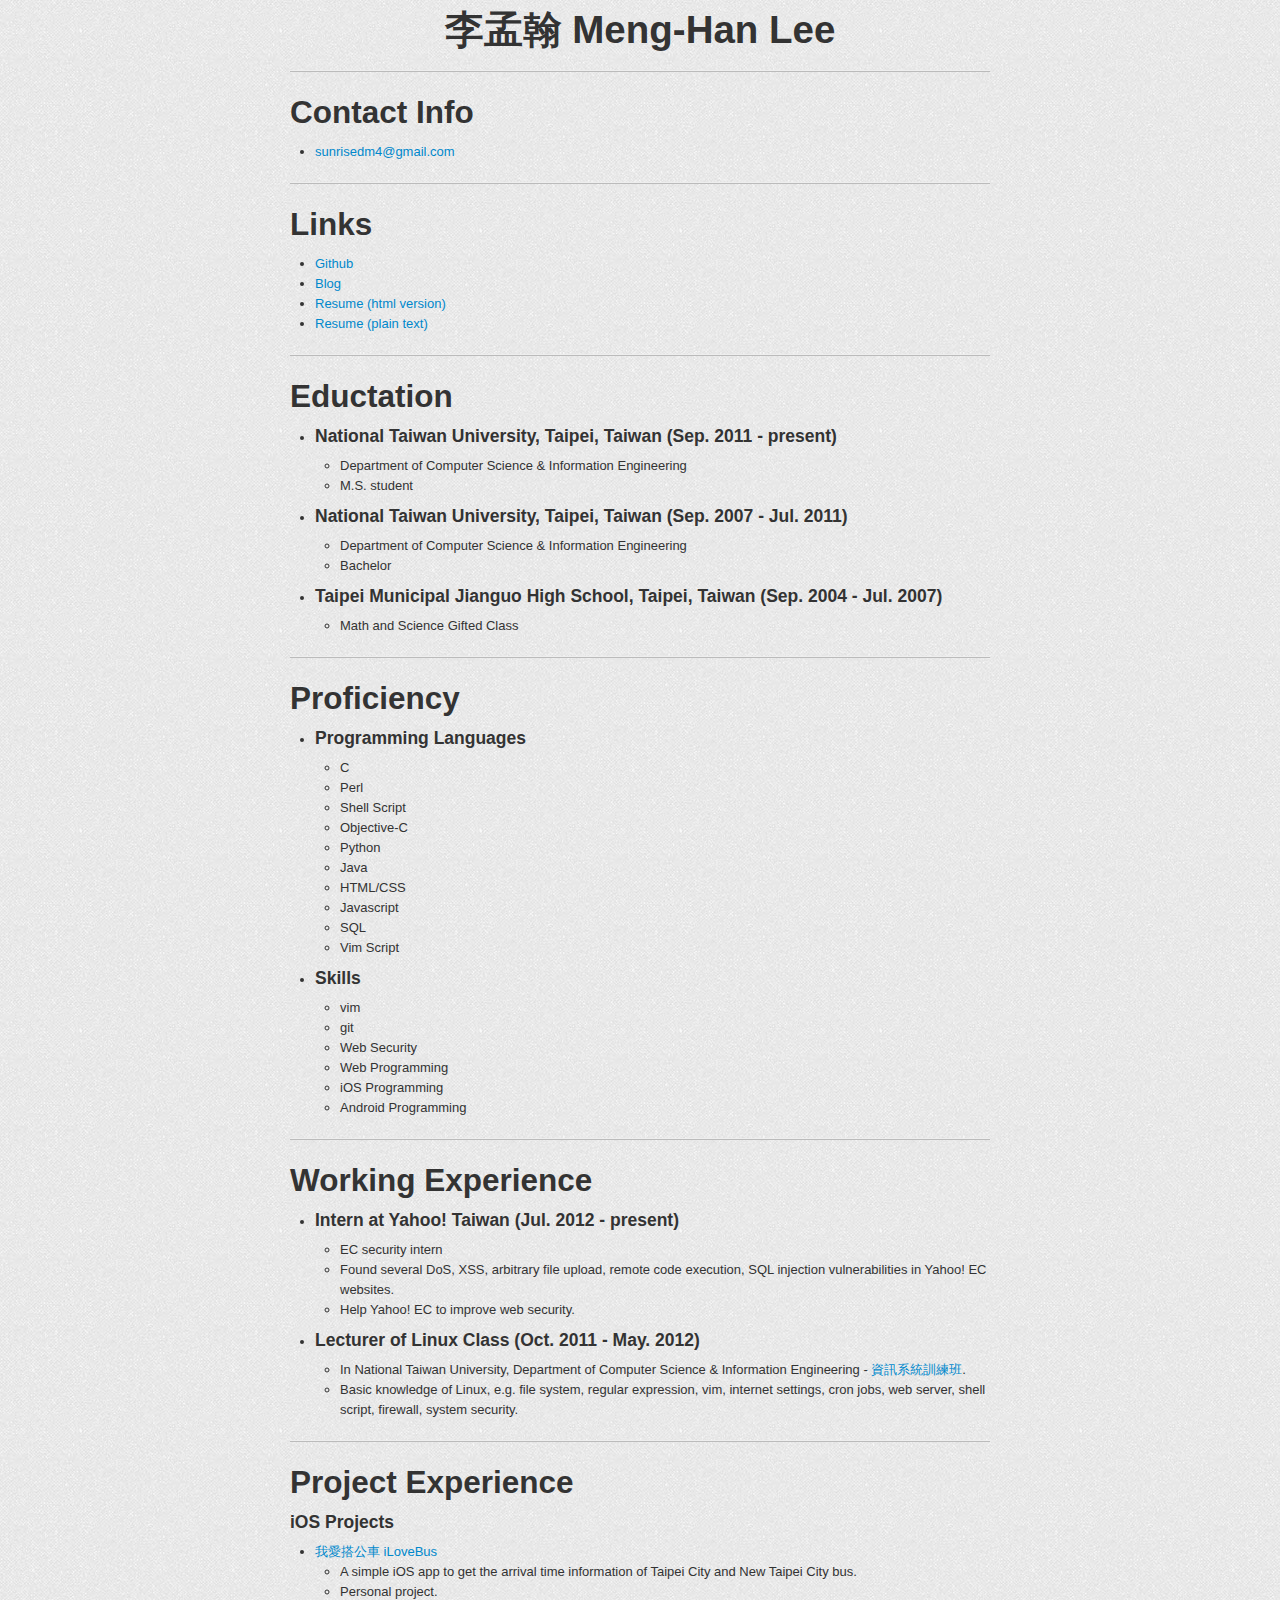
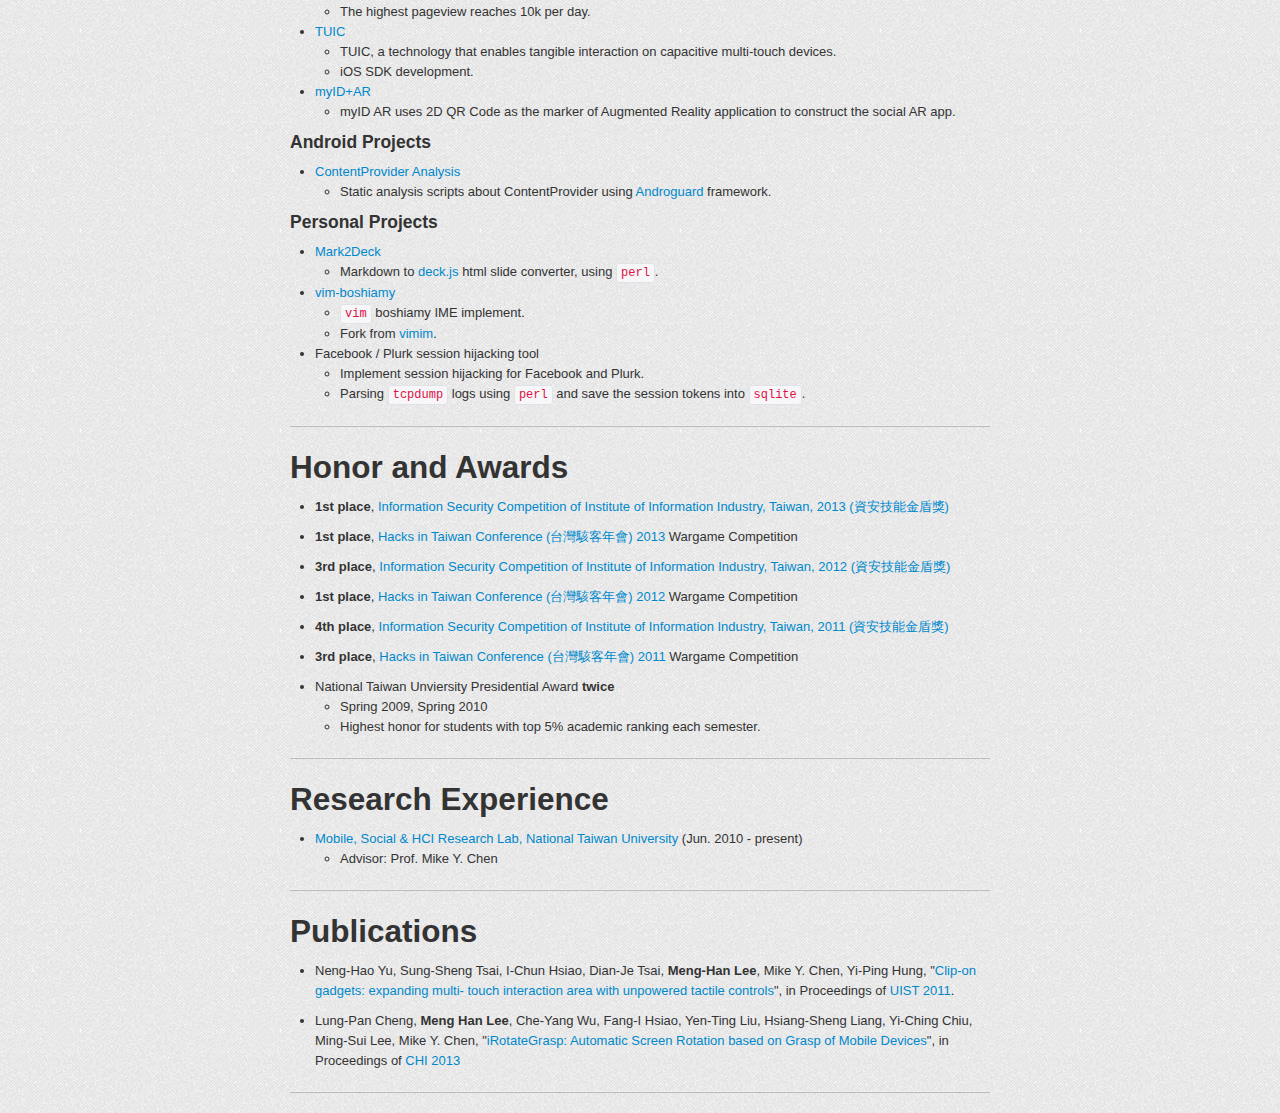
==== index.html @ d37c63af "fix typo" ====
<!DOCTYPE html PUBLIC "-//W3C//DTD XHTML 1.0 Transitional//EN" "http://www.w3.org/TR/xhtml1/DTD/xhtml1-transitional.dtd">
<html xmlns="http://www.w3.org/1999/xhtml">
<head>
  <meta http-equiv="Content-Type" content="text/html; charset=utf-8" />
  <meta http-equiv="Content-Style-Type" content="text/css" />
  <meta name="generator" content="pandoc" />
  <title>李孟翰 Meng-Han Lee</title>
  <style type="text/css">code{white-space: pre;}</style>
  <style>
  /*!
   * Bootstrap v2.2.2
   *
   * Copyright 2012 Twitter, Inc
   * Licensed under the Apache License v2.0
   * http://www.apache.org/licenses/LICENSE-2.0
   *
   * Designed and built with all the love in the world @twitter by @mdo and @fat.
   */
  
  html {
    font-size: 100%;
    -webkit-text-size-adjust: 100%;
        -ms-text-size-adjust: 100%;
  }
  
  a:focus {
    outline: thin dotted #333;
    outline: 5px auto -webkit-focus-ring-color;
    outline-offset: -2px;
  }
  
  a:hover,
  a:active {
    outline: 0;
  }
  
  @media print {
    * {
      color: #000 !important;
      text-shadow: none !important;
      background: transparent !important;
      box-shadow: none !important;
    }
    a,
    a:visited {
      text-decoration: underline;
    }
    a[href]:after {
      content: " (" attr(href) ")";
    }
    abbr[title]:after {
      content: " (" attr(title) ")";
    }
    .ir a:after,
    a[href^="javascript:"]:after,
    a[href^="#"]:after {
      content: "";
    }
    pre,
    blockquote {
      border: 1px solid #999;
      page-break-inside: avoid;
    }
    thead {
      display: table-header-group;
    }
    tr,
    img {
      page-break-inside: avoid;
    }
    img {
      max-width: 100% !important;
    }
    @page  {
      margin: 2cm;
    }
    p,
    h2,
    h3 {
      orphans: 3;
      widows: 3;
    }
    h2,
    h3 {
      page-break-after: avoid;
    }
  }
  
  body {
    width: 700px;
    margin: 0 auto;
    font-family: "Helvetica Neue", Helvetica, Arial, sans-serif;
    font-size: 13px;
    line-height: 20px;
    color: #333333;
    background-image: url([data-uri]);
  }
  
  a {
    color: #0088cc;
    text-decoration: none;
  }
  
  a:hover {
    color: #005580;
    text-decoration: underline;
  }
  
  p {
    margin: 0 0 10px;
  }
  
  small {
    font-size: 85%;
  }
  
  strong {
    font-weight: bold;
  }
  
  em {
    font-style: italic;
  }
  
  cite {
    font-style: normal;
  }
  
  h1,
  h2,
  h3,
  h4,
  h5,
  h6 {
    margin: 10px 0;
    font-family: inherit;
    font-weight: bold;
    line-height: 20px;
    color: inherit;
    text-rendering: optimizelegibility;
  }
  
  h1 small,
  h2 small,
  h3 small,
  h4 small,
  h5 small,
  h6 small {
    font-weight: normal;
    line-height: 1;
    color: #999999;
  }
  
  h1,
  h2,
  h3 {
    line-height: 40px;
  }
  
  h1 {
    text-align: center;
    font-size: 38.5px;
  }
  
  h2 {
    text-align: left;
    font-size: 31.5px;
  }
  
  h3 {
    font-size: 24.5px;
  }
  
  h4 {
    font-size: 17.5px;
  }
  
  h5 {
    font-size: 14px;
  }
  
  h6 {
    font-size: 11.9px;
  }
  
  h1 small {
    font-size: 24.5px;
  }
  
  h2 small {
    font-size: 17.5px;
  }
  
  h3 small {
    font-size: 14px;
  }
  
  h4 small {
    font-size: 14px;
  }
  
  ul,
  ol {
    padding: 0;
    margin: 0 0 10px 25px;
  }
  
  ul ul,
  ul ol,
  ol ol,
  ol ul {
    margin-bottom: 0;
  }
  
  li {
    line-height: 20px;
  }
  
  ul.unstyled,
  ol.unstyled {
    margin-left: 0;
    list-style: none;
  }
  
  ul.inline,
  ol.inline {
    margin-left: 0;
    list-style: none;
  }
  
  ul.inline > li,
  ol.inline > li {
    display: inline-block;
    padding-right: 5px;
    padding-left: 5px;
  }
  
  dl {
    margin-bottom: 20px;
  }
  
  hr {
    margin: 20px 0;
    border: 0;
    border-top: 1px solid #eeeeee;
    border-bottom: 1px solid #BBBBBB;
  }
  
  blockquote {
    padding: 0 0 0 15px;
    margin: 0 0 20px;
    border-left: 5px solid #eeeeee;
  }
  
  blockquote p {
    margin-bottom: 0;
    font-size: 16px;
    font-weight: 300;
    line-height: 25px;
  }
  
  blockquote small {
    display: block;
    line-height: 20px;
    color: #999999;
  }
  
  blockquote small:before {
    content: '\2014 \00A0';
  }
  
  blockquote.pull-right {
    float: right;
    padding-right: 15px;
    padding-left: 0;
    border-right: 5px solid #eeeeee;
    border-left: 0;
  }
  
  blockquote.pull-right p,
  blockquote.pull-right small {
    text-align: right;
  }
  
  blockquote.pull-right small:before {
    content: '';
  }
  
  blockquote.pull-right small:after {
    content: '\00A0 \2014';
  }
  
  q:before,
  q:after,
  blockquote:before,
  blockquote:after {
    content: "";
  }
  
  address {
    display: block;
    margin-bottom: 20px;
    font-style: normal;
    line-height: 20px;
  }
  
  code,
  pre {
    padding: 0 3px 2px;
    font-family: Monaco, Menlo, Consolas, "Courier New", monospace;
    font-size: 12px;
    color: #333333;
    -webkit-border-radius: 3px;
       -moz-border-radius: 3px;
            border-radius: 3px;
  }
  
  code {
    padding: 2px 4px;
    color: #d14;
    white-space: nowrap;
    background-color: #f7f7f9;
    border: 1px solid #e1e1e8;
  }
  
  pre {
    display: block;
    padding: 9.5px;
    margin: 0 0 10px;
    font-size: 13px;
    line-height: 20px;
    word-break: break-all;
    word-wrap: break-word;
    white-space: pre;
    white-space: pre-wrap;
    background-color: #f5f5f5;
    border: 1px solid #ccc;
    border: 1px solid rgba(0, 0, 0, 0.15);
    -webkit-border-radius: 4px;
       -moz-border-radius: 4px;
            border-radius: 4px;
  }
  
  pre.prettyprint {
    margin-bottom: 20px;
  }
  
  pre code {
    padding: 0;
    color: inherit;
    white-space: pre;
    white-space: pre-wrap;
    background-color: transparent;
    border: 0;
  }
  
  </style>
</head>
<body>
<div id="header">
<h1 class="title">李孟翰 Meng-Han Lee</h1>
</div>
<hr />
<h2 id="contact-info">Contact Info</h2>
<ul>
<li><script type="text/javascript">
<!--
h='&#x67;&#x6d;&#x61;&#x69;&#108;&#46;&#x63;&#x6f;&#x6d;';a='&#64;';n='&#x73;&#x75;&#110;&#114;&#x69;&#x73;&#x65;&#100;&#x6d;&#52;';e=n+a+h;
document.write('<a h'+'ref'+'="ma'+'ilto'+':'+e+'">'+e+'<\/'+'a'+'>');
// -->
</script><noscript>&#x73;&#x75;&#110;&#114;&#x69;&#x73;&#x65;&#100;&#x6d;&#52;&#32;&#x61;&#116;&#32;&#x67;&#x6d;&#x61;&#x69;&#108;&#32;&#100;&#x6f;&#116;&#32;&#x63;&#x6f;&#x6d;</noscript></li>
</ul>
<hr />
<h2 id="links">Links</h2>
<ul>
<li><a href="http://github.com/dm4">Github</a></li>
<li><a href="http://blog.dm4.tw">Blog</a></li>
<li><a href="http://resume.dm4.tw">Resume (html version)</a></li>
<li><a href="http://resume.dm4.tw/Resume.md">Resume (plain text)</a></li>
</ul>
<hr />
<h2 id="eductation">Eductation</h2>
<ul>
<li><h4>National Taiwan University, Taipei, Taiwan (Sep. 2011 - present)</h4>
<ul>
<li>Department of Computer Science &amp; Information Engineering</li>
<li>M.S. student</li>
</ul></li>
<li><h4>National Taiwan University, Taipei, Taiwan (Sep. 2007 - Jul. 2011)</h4>
<ul>
<li>Department of Computer Science &amp; Information Engineering</li>
<li>Bachelor</li>
</ul></li>
<li><h4>Taipei Municipal Jianguo High School, Taipei, Taiwan (Sep. 2004 - Jul. 2007)</h4>
<ul>
<li>Math and Science Gifted Class</li>
</ul></li>
</ul>
<hr />
<h2 id="proficiency">Proficiency</h2>
<ul>
<li><h4>Programming Languages</h4>
<ul>
<li>C</li>
<li>Perl</li>
<li>Shell Script</li>
<li>Objective-C</li>
<li>Python</li>
<li>Java</li>
<li>HTML/CSS</li>
<li>Javascript</li>
<li>SQL</li>
<li>Vim Script</li>
</ul></li>
<li><h4>Skills</h4>
<ul>
<li>vim</li>
<li>git</li>
<li>Web Security</li>
<li>Web Programming</li>
<li>iOS Programming</li>
<li>Android Programming</li>
</ul></li>
</ul>
<hr />
<h2 id="working-experience">Working Experience</h2>
<ul>
<li><h4>Intern at Yahoo! Taiwan (Jul. 2012 - present)</h4>
<ul>
<li>EC security intern</li>
<li>Found several DoS, XSS, arbitrary file upload, remote code execution, SQL injection vulnerabilities in Yahoo! EC websites.</li>
<li>Help Yahoo! EC to improve web security.</li>
</ul></li>
<li><h4>Lecturer of Linux Class (Oct. 2011 - May. 2012)</h4>
<ul>
<li>In National Taiwan University, Department of Computer Science &amp; Information Engineering - <a href="http://www.csie.ntu.edu.tw/train/">資訊系統訓練班</a>.</li>
<li>Basic knowledge of Linux, e.g. file system, regular expression, vim, internet settings, cron jobs, web server, shell script, firewall, system security.</li>
</ul></li>
</ul>
<hr />
<h2 id="project-experience">Project Experience</h2>
<h4 id="ios-projects">iOS Projects</h4>
<ul>
<li><a href="http://itunes.apple.com/il/app//id428918574?mt=8">我愛搭公車 iLoveBus</a>
<ul>
<li>A simple iOS app to get the arrival time information of Taipei City and New Taipei City bus.</li>
<li>Personal project.</li>
<li>The highest pageview reaches 10k per day.</li>
</ul></li>
<li><a href="http://tuic.tw">TUIC</a>
<ul>
<li>TUIC, a technology that enables tangible interaction on capacitive multi-touch devices.</li>
<li>iOS SDK development.</li>
</ul></li>
<li><a href="http://itunes.apple.com/us/app/myid%20ar/id432286892?mt=8">myID+AR</a>
<ul>
<li>myID AR uses 2D QR Code as the marker of Augmented Reality application to construct the social AR app.</li>
</ul></li>
</ul>
<h4 id="android-projects">Android Projects</h4>
<ul>
<li><a href="https://github.com/dm4/contentprovider-androguard">ContentProvider Analysis</a>
<ul>
<li>Static analysis scripts about ContentProvider using <a href="https://code.google.com/p/androguard/">Androguard</a> framework.</li>
</ul></li>
</ul>
<h4 id="personal-projects">Personal Projects</h4>
<ul>
<li><a href="https://github.com/dm4/Mark2Deck">Mark2Deck</a>
<ul>
<li>Markdown to <a href="http://imakewebthings.github.com/deck.js/">deck.js</a> html slide converter, using <code>perl</code>.</li>
</ul></li>
<li><a href="https://github.com/dm4/vim-boshiamy">vim-boshiamy</a>
<ul>
<li><code>vim</code> boshiamy IME implement.</li>
<li>Fork from <a href="https://code.google.com/p/vimim/">vimim</a>.</li>
</ul></li>
<li>Facebook / Plurk session hijacking tool
<ul>
<li>Implement session hijacking for Facebook and Plurk.</li>
<li>Parsing <code>tcpdump</code> logs using <code>perl</code> and save the session tokens into <code>sqlite</code>.</li>
</ul></li>
</ul>
<hr />
<h2 id="honor-and-awards">Honor and Awards</h2>
<ul>
<li><p><strong>1st place</strong>, <a href="https://security.cisanet.org.tw/">Information Security Competition of Institute of Information Industry, Taiwan, 2013 (資安技能金盾獎)</a></p></li>
<li><p><strong>1st place</strong>, <a href="http://hitcon.org/2012">Hacks in Taiwan Conference (台灣駭客年會) 2013</a> Wargame Competition</p></li>
<li><p><strong>3rd place</strong>, <a href="http://is.w18.noonspace.tw/main/modules/MySpace/index.php?sn=is&amp;pg=ZC120">Information Security Competition of Institute of Information Industry, Taiwan, 2012 (資安技能金盾獎)</a></p></li>
<li><p><strong>1st place</strong>, <a href="http://hitcon.org/2012">Hacks in Taiwan Conference (台灣駭客年會) 2012</a> Wargame Competition</p></li>
<li><p><strong>4th place</strong>, <a href="http://security.cisanet.org.tw/">Information Security Competition of Institute of Information Industry, Taiwan, 2011 (資安技能金盾獎)</a></p></li>
<li><p><strong>3rd place</strong>, <a href="http://hitcon.org/2011">Hacks in Taiwan Conference (台灣駭客年會) 2011</a> Wargame Competition</p></li>
<li>National Taiwan Unviersity Presidential Award <strong>twice</strong>
<ul>
<li>Spring 2009, Spring 2010</li>
<li>Highest honor for students with top 5% academic ranking each semester.</li>
</ul></li>
</ul>
<hr />
<h2 id="research-experience">Research Experience</h2>
<ul>
<li><a href="http://ntumobile.org">Mobile, Social &amp; HCI Research Lab, National Taiwan University</a> (Jun. 2010 - present)
<ul>
<li>Advisor: Prof. Mike Y. Chen</li>
</ul></li>
</ul>
<hr />
<h2 id="publications">Publications</h2>
<ul>
<li><p>Neng-Hao Yu, Sung-Sheng Tsai, I-Chun Hsiao, Dian-Je Tsai, <strong>Meng-Han Lee</strong>, Mike Y. Chen, Yi-Ping Hung, &quot;<a href="http://dl.acm.org/citation.cfm?id=2047243">Clip-on gadgets: expanding multi- touch interaction area with unpowered tactile controls</a>&quot;, in Proceedings of <a href="http://www.acm.org/uist/uist2011/">UIST 2011</a>.</p></li>
<li><p>Lung-Pan Cheng, <strong>Meng Han Lee</strong>, Che-Yang Wu, Fang-I Hsiao, Yen-Ting Liu, Hsiang-Sheng Liang, Yi-Ching Chiu, Ming-Sui Lee, Mike Y. Chen, &quot;<a href="http://dl.acm.org/citation.cfm?id=2380305">iRotateGrasp: Automatic Screen Rotation based on Grasp of Mobile Devices</a>&quot;, in Proceedings of <a href="http://chi2013.acm.org/">CHI 2013</a></p></li>
</ul>
<hr />
</body>
</html>
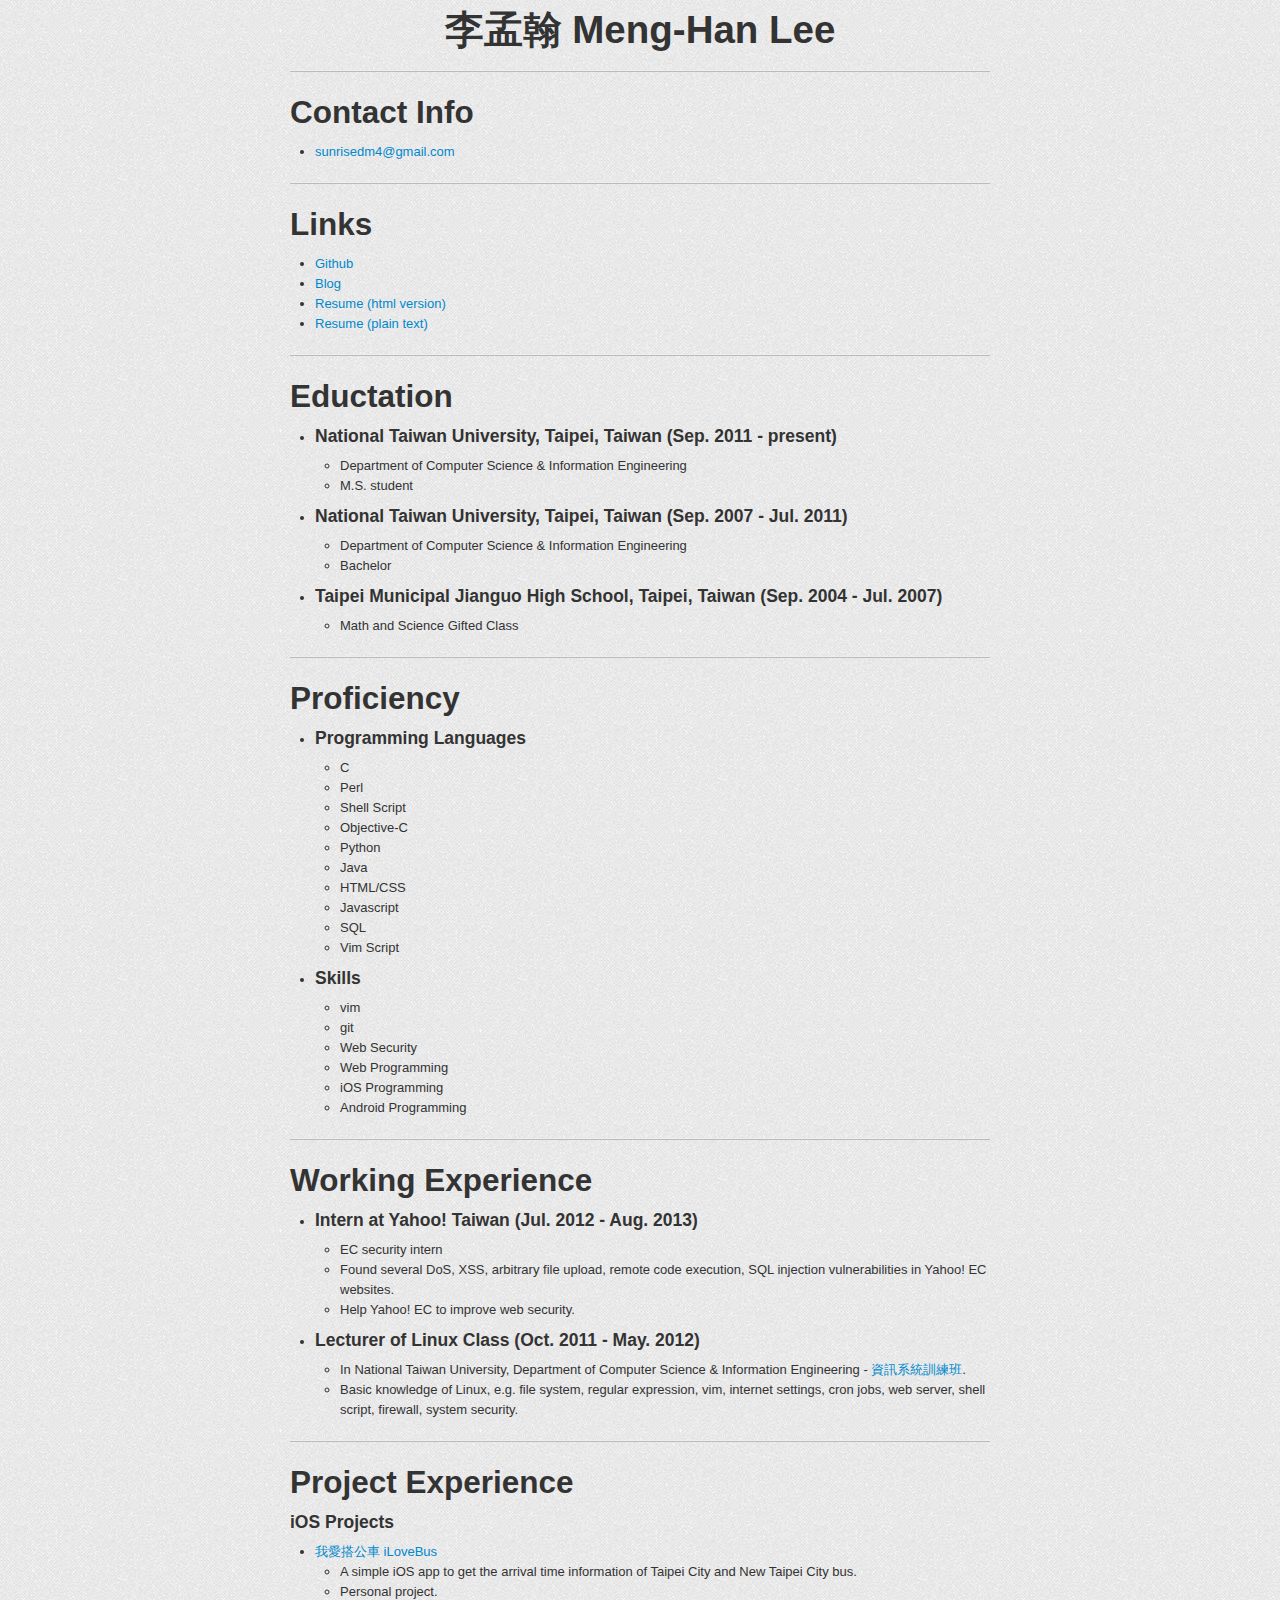
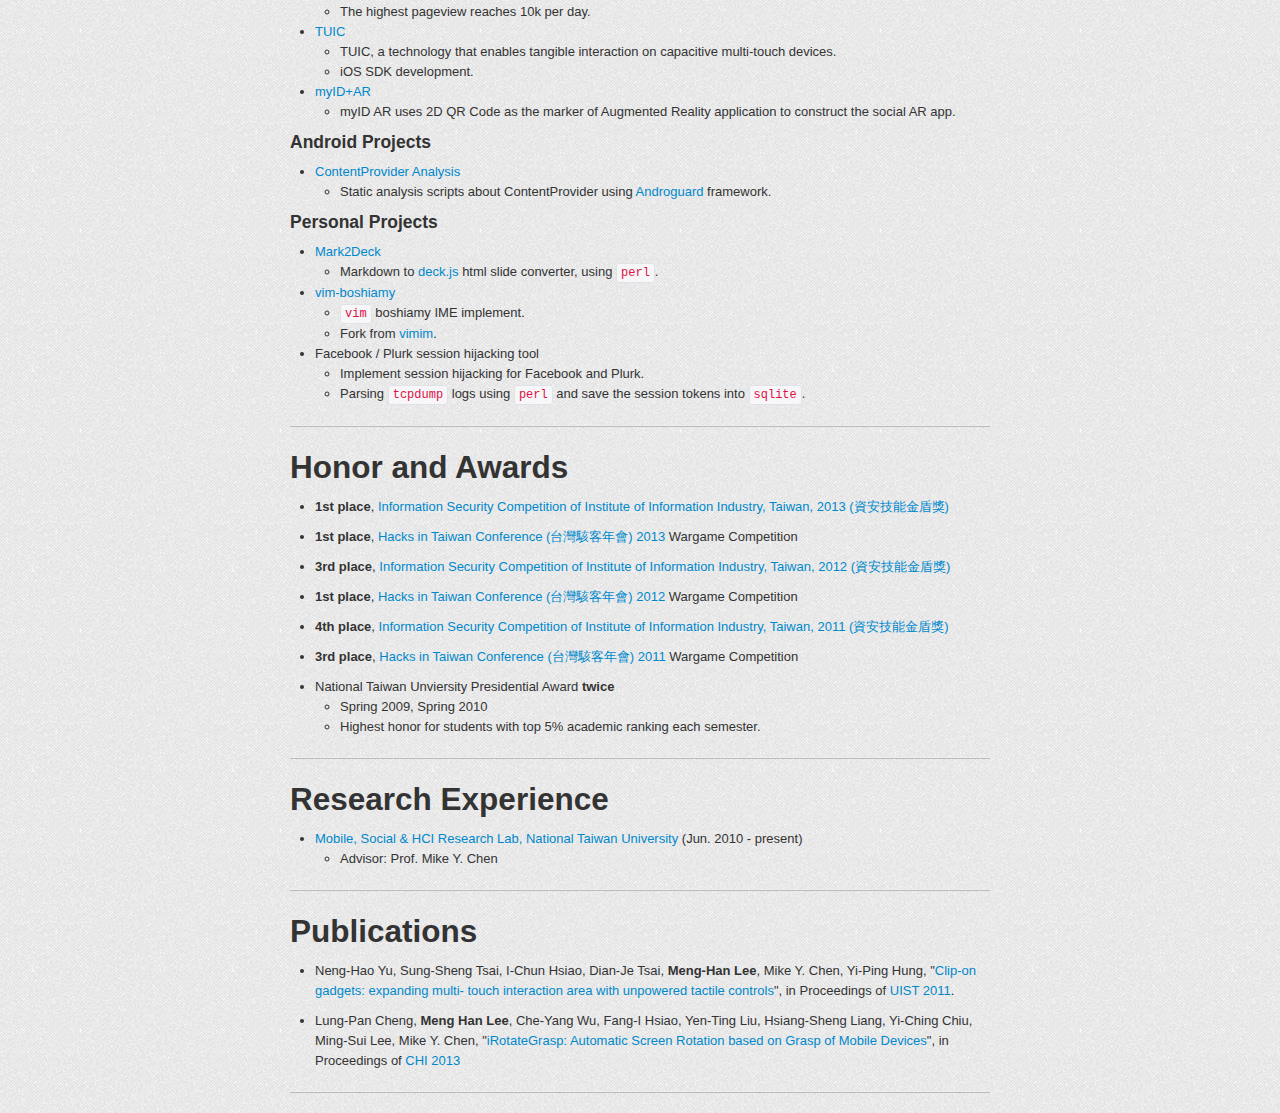
==== commit b98bfe94: "finish Yahoo! intern" ====
--- a/index.html
+++ b/index.html
@@ -425,7 +425,7 @@
 <hr />
 <h2 id="working-experience">Working Experience</h2>
 <ul>
-<li><h4>Intern at Yahoo! Taiwan (Jul. 2012 - present)</h4>
+<li><h4>Intern at Yahoo! Taiwan (Jul. 2012 - Aug. 2013)</h4>
 <ul>
 <li>EC security intern</li>
 <li>Found several DoS, XSS, arbitrary file upload, remote code execution, SQL injection vulnerabilities in Yahoo! EC websites.</li>
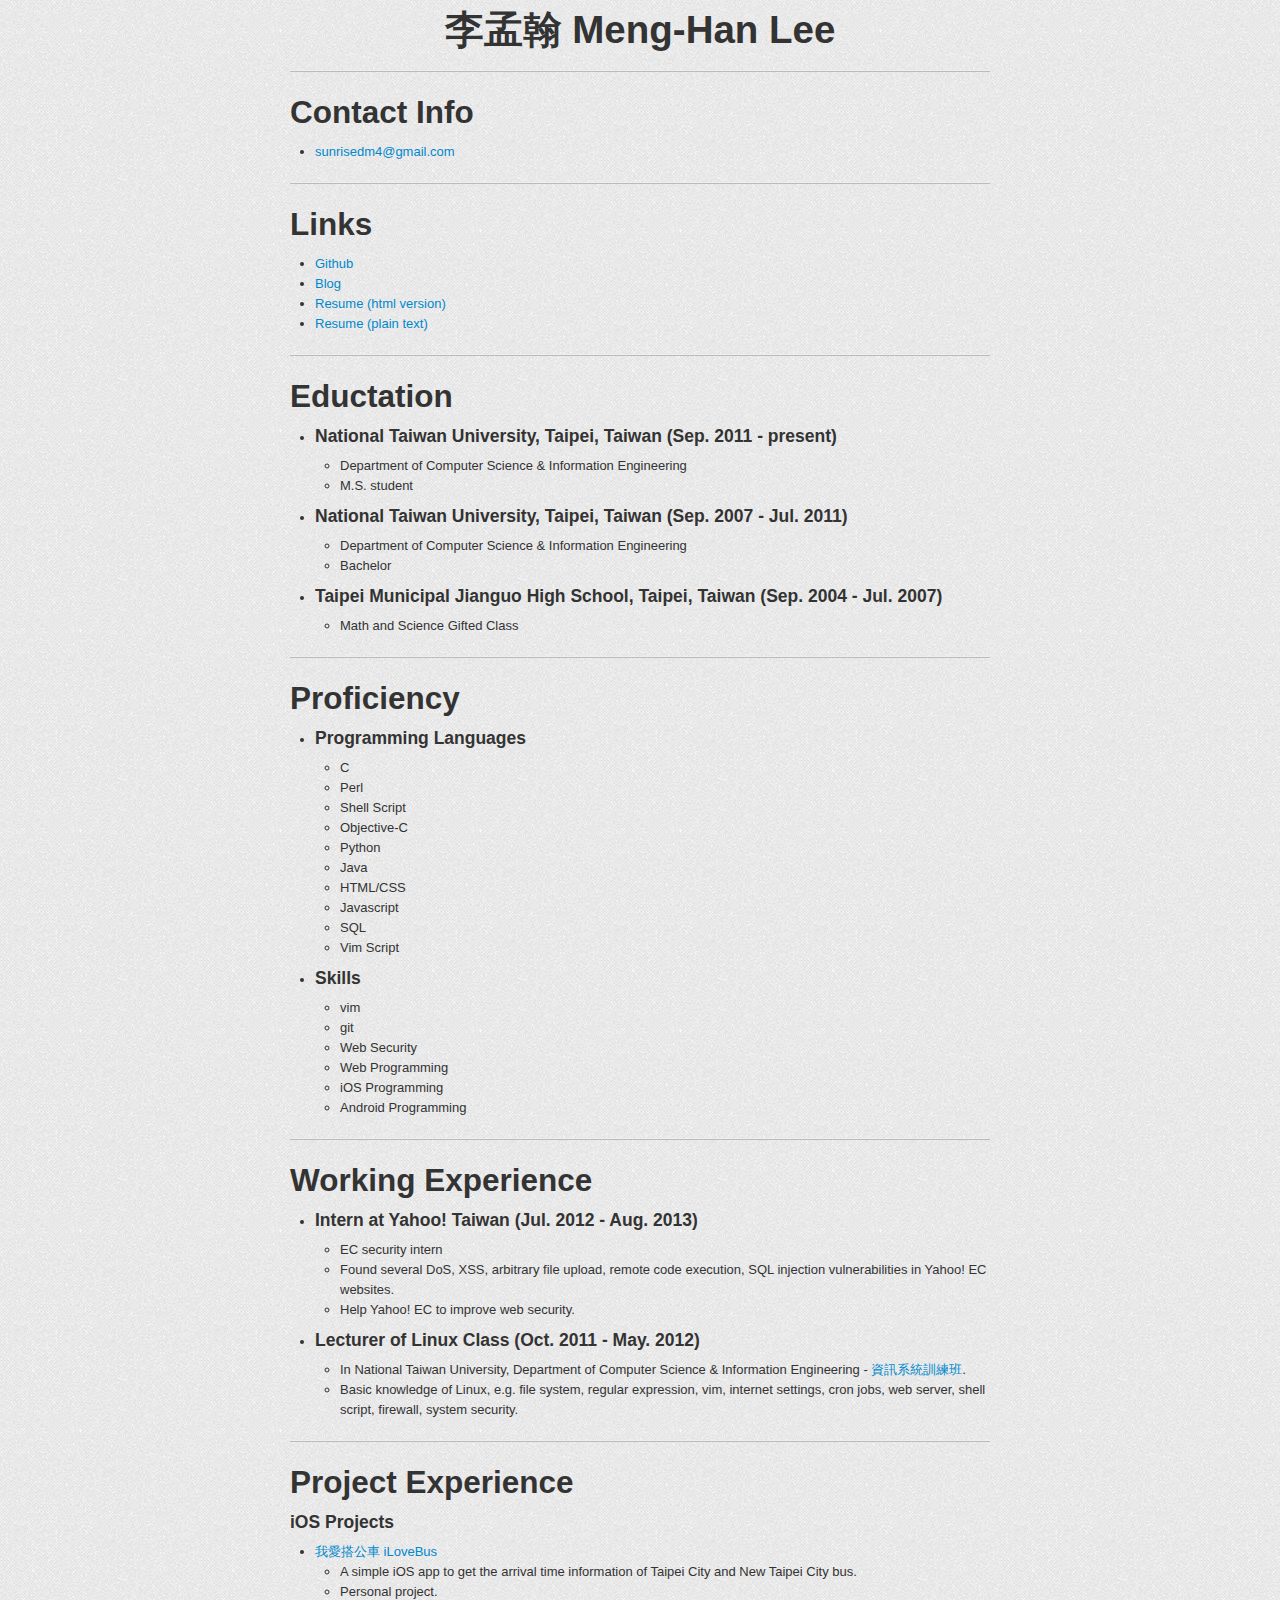
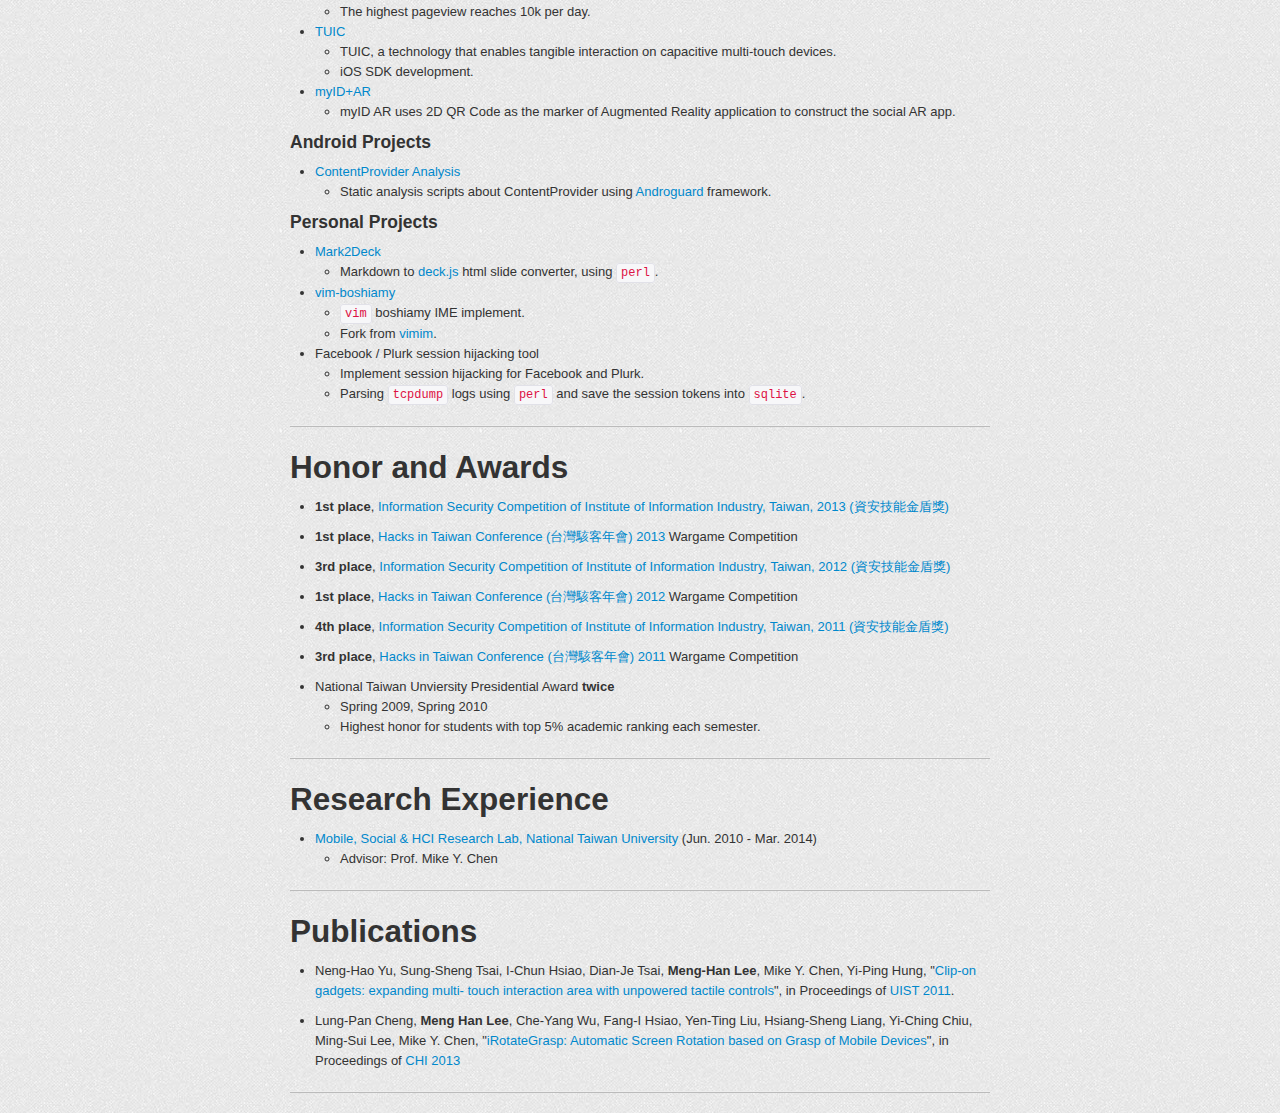
==== commit a777d4e7: "finish lab 430" ====
--- a/index.html
+++ b/index.html
@@ -499,7 +499,7 @@
 <hr />
 <h2 id="research-experience">Research Experience</h2>
 <ul>
-<li><a href="http://ntumobile.org">Mobile, Social &amp; HCI Research Lab, National Taiwan University</a> (Jun. 2010 - present)
+<li><a href="http://ntumobile.org">Mobile, Social &amp; HCI Research Lab, National Taiwan University</a> (Jun. 2010 - Mar. 2014)
 <ul>
 <li>Advisor: Prof. Mike Y. Chen</li>
 </ul></li>
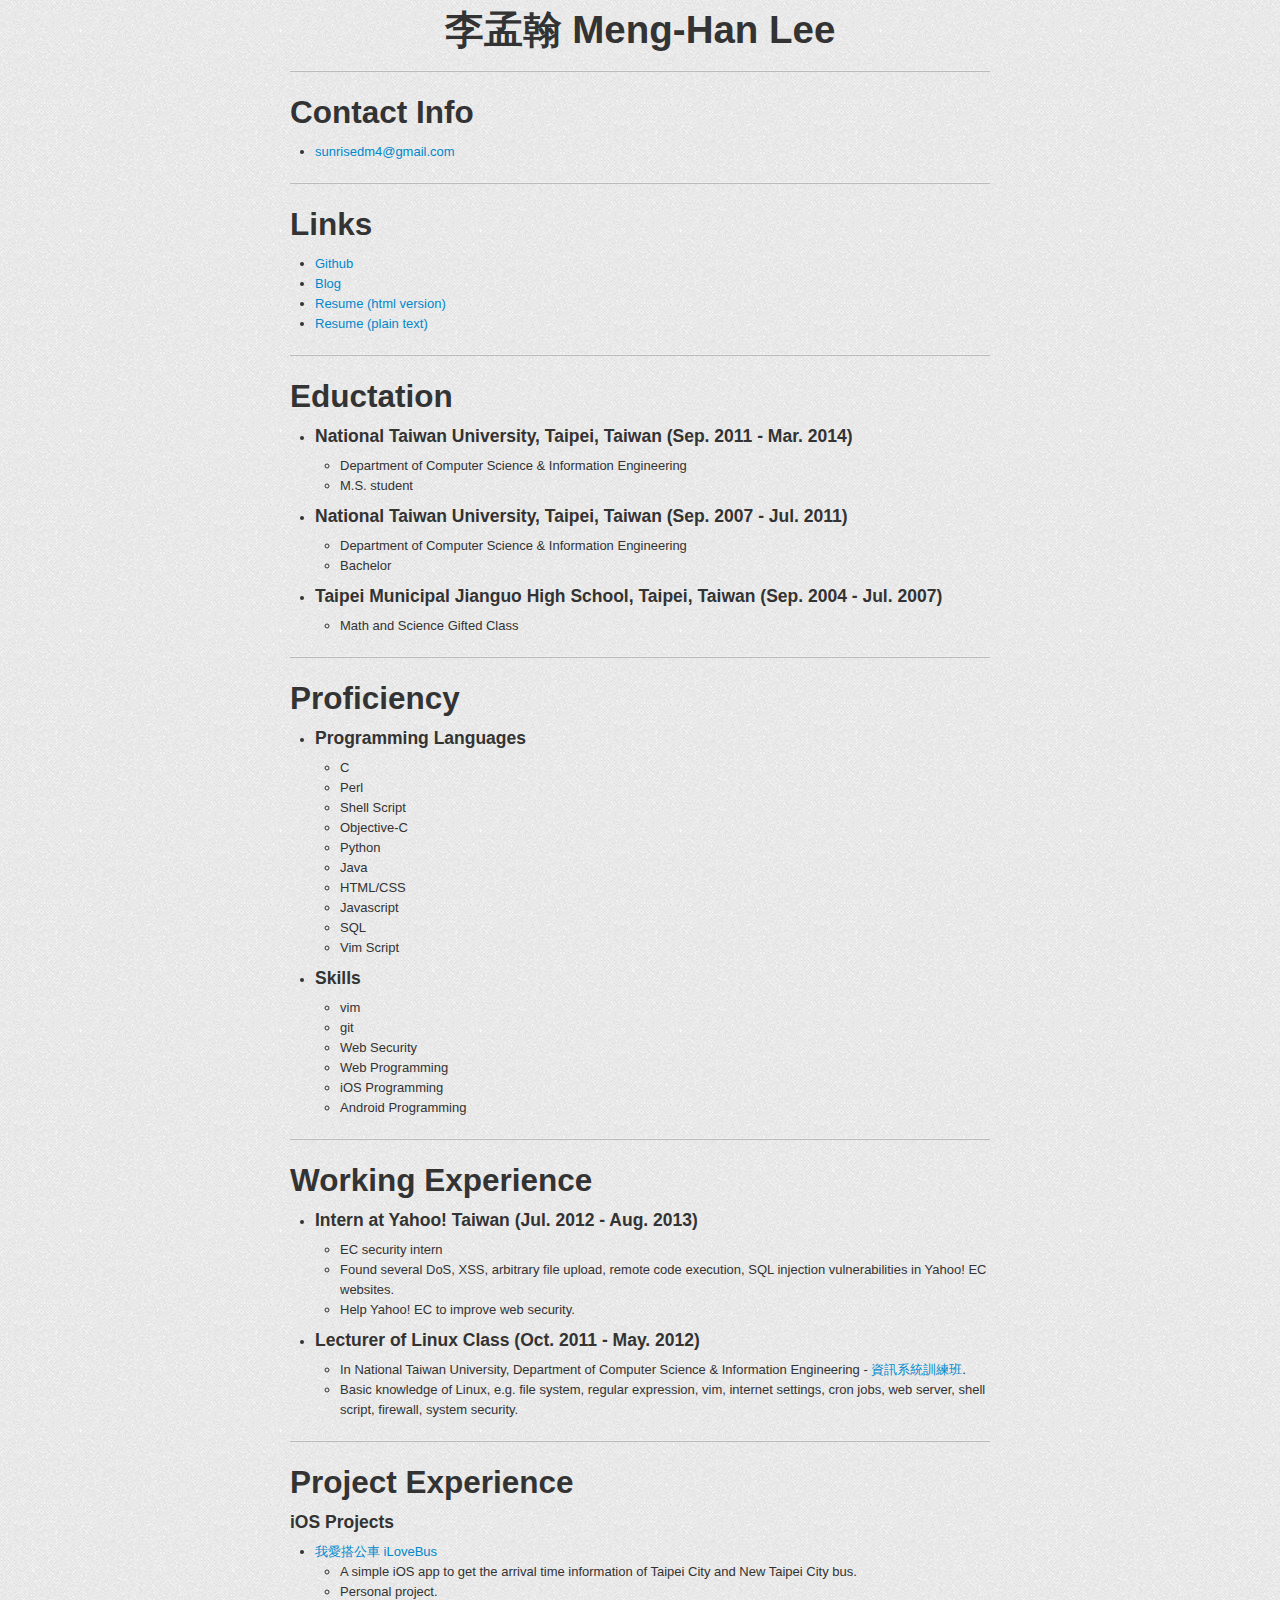
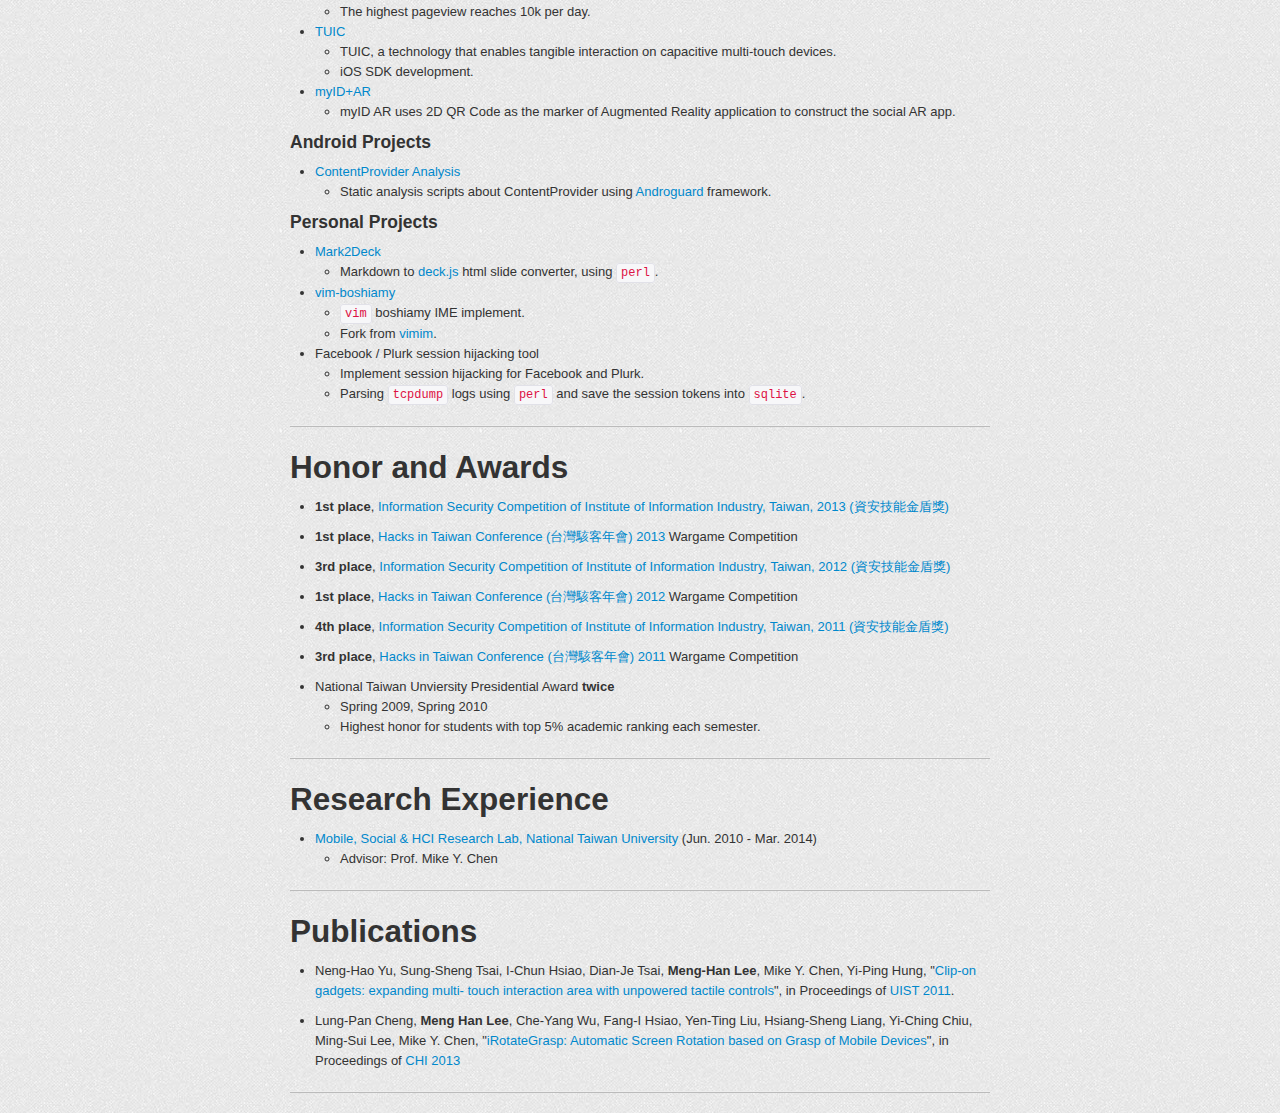
==== commit d8baa681: "finish NTU CSIE master" ====
--- a/index.html
+++ b/index.html
@@ -381,7 +381,7 @@
 <hr />
 <h2 id="eductation">Eductation</h2>
 <ul>
-<li><h4>National Taiwan University, Taipei, Taiwan (Sep. 2011 - present)</h4>
+<li><h4>National Taiwan University, Taipei, Taiwan (Sep. 2011 - Mar. 2014)</h4>
 <ul>
 <li>Department of Computer Science &amp; Information Engineering</li>
 <li>M.S. student</li>
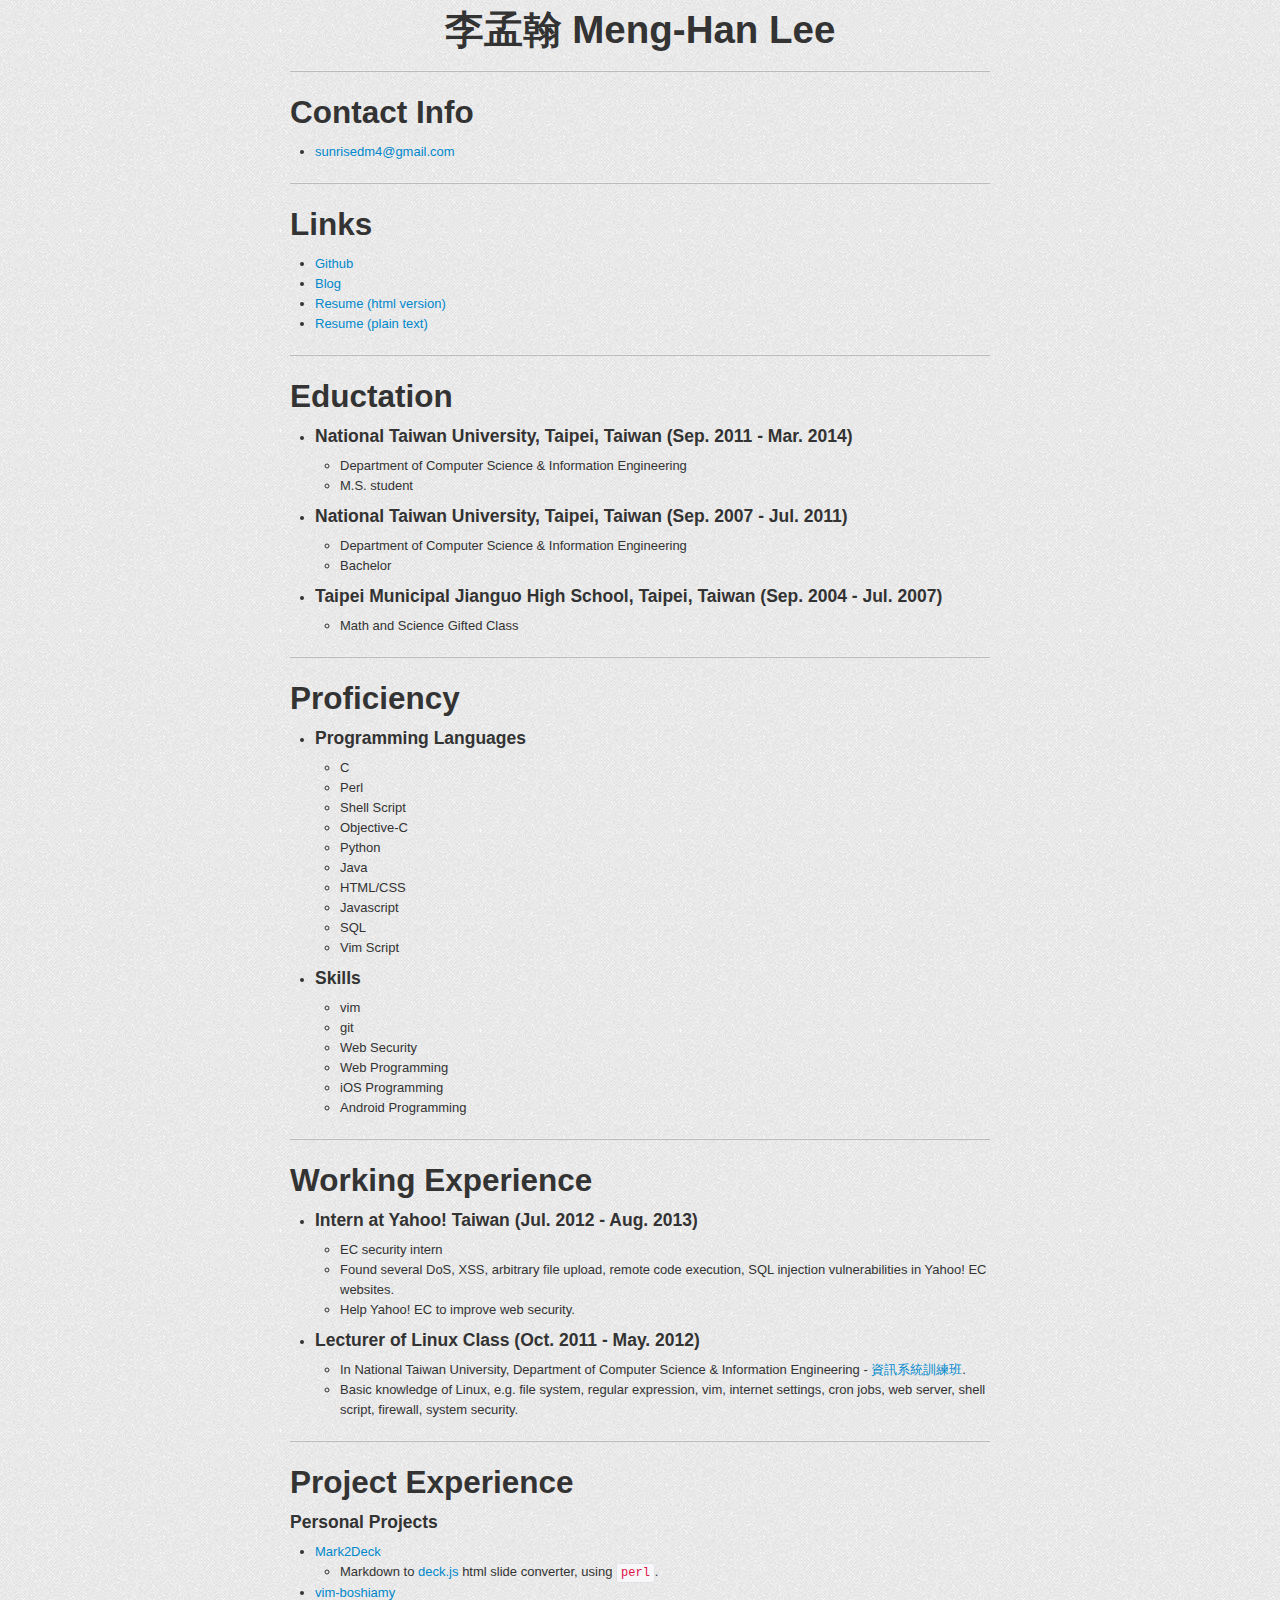
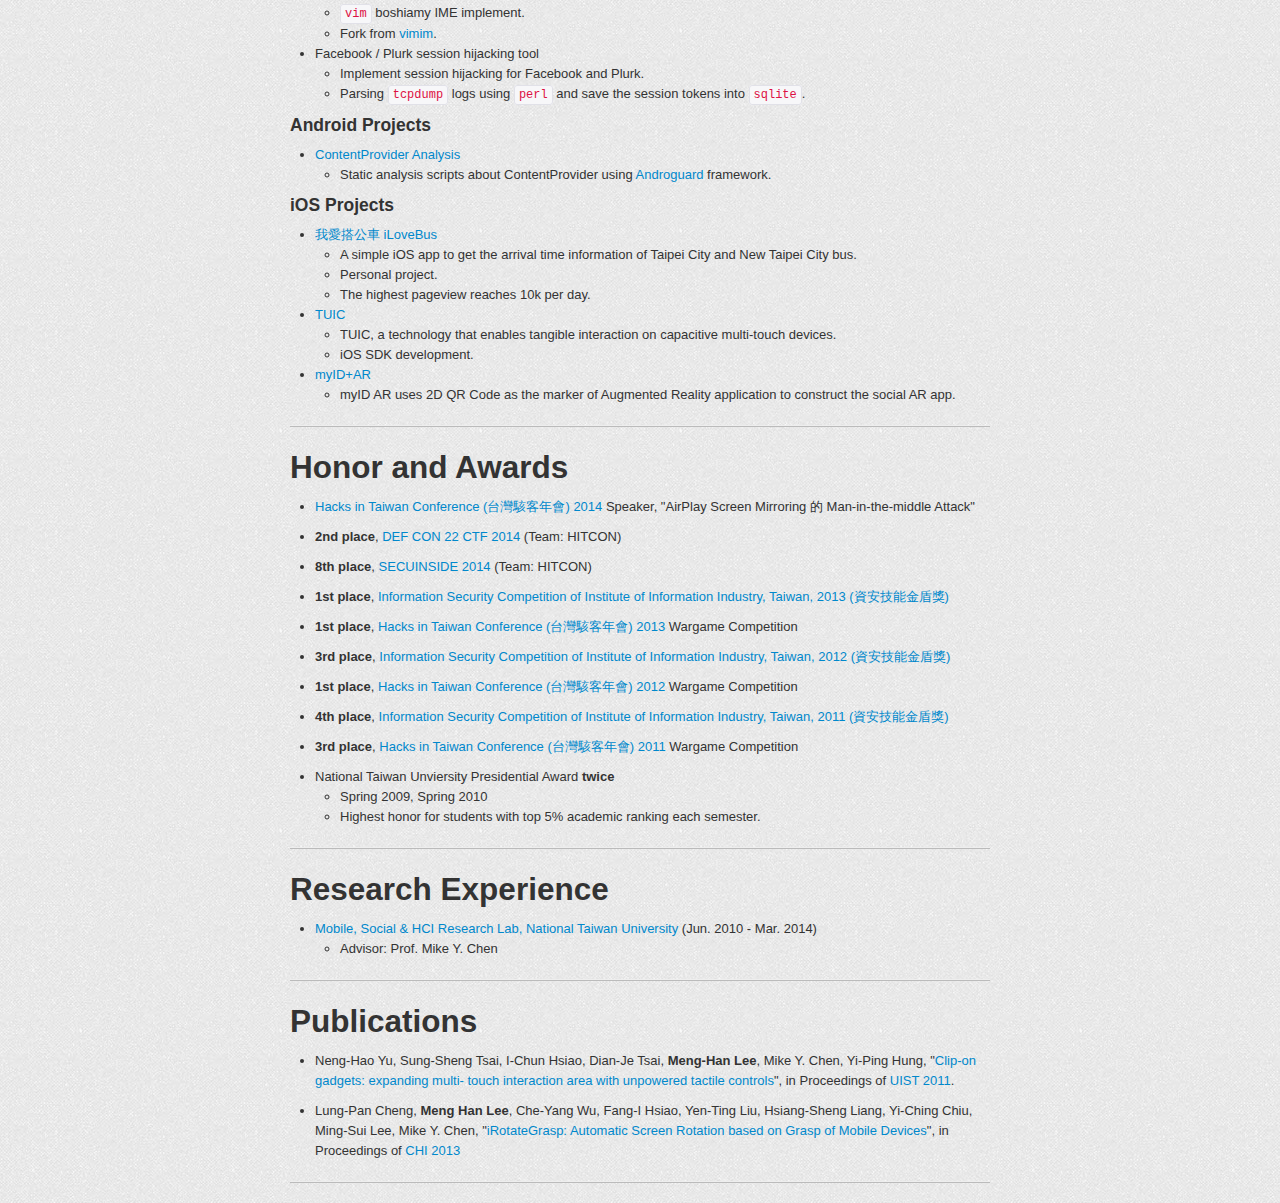
==== commit ecf897f9: "update html" ====
--- a/index.html
+++ b/index.html
@@ -439,6 +439,30 @@
 </ul>
 <hr />
 <h2 id="project-experience">Project Experience</h2>
+<h4 id="personal-projects">Personal Projects</h4>
+<ul>
+<li><a href="https://github.com/dm4/Mark2Deck">Mark2Deck</a>
+<ul>
+<li>Markdown to <a href="http://imakewebthings.github.com/deck.js/">deck.js</a> html slide converter, using <code>perl</code>.</li>
+</ul></li>
+<li><a href="https://github.com/dm4/vim-boshiamy">vim-boshiamy</a>
+<ul>
+<li><code>vim</code> boshiamy IME implement.</li>
+<li>Fork from <a href="https://code.google.com/p/vimim/">vimim</a>.</li>
+</ul></li>
+<li>Facebook / Plurk session hijacking tool
+<ul>
+<li>Implement session hijacking for Facebook and Plurk.</li>
+<li>Parsing <code>tcpdump</code> logs using <code>perl</code> and save the session tokens into <code>sqlite</code>.</li>
+</ul></li>
+</ul>
+<h4 id="android-projects">Android Projects</h4>
+<ul>
+<li><a href="https://github.com/dm4/contentprovider-androguard">ContentProvider Analysis</a>
+<ul>
+<li>Static analysis scripts about ContentProvider using <a href="https://code.google.com/p/androguard/">Androguard</a> framework.</li>
+</ul></li>
+</ul>
 <h4 id="ios-projects">iOS Projects</h4>
 <ul>
 <li><a href="http://itunes.apple.com/il/app//id428918574?mt=8">我愛搭公車 iLoveBus</a>
@@ -457,33 +481,12 @@
 <li>myID AR uses 2D QR Code as the marker of Augmented Reality application to construct the social AR app.</li>
 </ul></li>
 </ul>
-<h4 id="android-projects">Android Projects</h4>
-<ul>
-<li><a href="https://github.com/dm4/contentprovider-androguard">ContentProvider Analysis</a>
-<ul>
-<li>Static analysis scripts about ContentProvider using <a href="https://code.google.com/p/androguard/">Androguard</a> framework.</li>
-</ul></li>
-</ul>
-<h4 id="personal-projects">Personal Projects</h4>
-<ul>
-<li><a href="https://github.com/dm4/Mark2Deck">Mark2Deck</a>
-<ul>
-<li>Markdown to <a href="http://imakewebthings.github.com/deck.js/">deck.js</a> html slide converter, using <code>perl</code>.</li>
-</ul></li>
-<li><a href="https://github.com/dm4/vim-boshiamy">vim-boshiamy</a>
-<ul>
-<li><code>vim</code> boshiamy IME implement.</li>
-<li>Fork from <a href="https://code.google.com/p/vimim/">vimim</a>.</li>
-</ul></li>
-<li>Facebook / Plurk session hijacking tool
-<ul>
-<li>Implement session hijacking for Facebook and Plurk.</li>
-<li>Parsing <code>tcpdump</code> logs using <code>perl</code> and save the session tokens into <code>sqlite</code>.</li>
-</ul></li>
-</ul>
 <hr />
 <h2 id="honor-and-awards">Honor and Awards</h2>
 <ul>
+<li><p><a href="http://hitcon.org/2014/agenda/">Hacks in Taiwan Conference (台灣駭客年會) 2014</a> Speaker, &quot;AirPlay Screen Mirroring 的 Man-in-the-middle Attack&quot;</p></li>
+<li><p><strong>2nd place</strong>, <a href="https://legitbs.net/2014/">DEF CON 22 CTF 2014</a> (Team: HITCON)</p></li>
+<li><p><strong>8th place</strong>, <a href="http://secuinside.com/2014/index.html">SECUINSIDE 2014</a> (Team: HITCON)</p></li>
 <li><p><strong>1st place</strong>, <a href="https://security.cisanet.org.tw/">Information Security Competition of Institute of Information Industry, Taiwan, 2013 (資安技能金盾獎)</a></p></li>
 <li><p><strong>1st place</strong>, <a href="http://hitcon.org/2012">Hacks in Taiwan Conference (台灣駭客年會) 2013</a> Wargame Competition</p></li>
 <li><p><strong>3rd place</strong>, <a href="http://is.w18.noonspace.tw/main/modules/MySpace/index.php?sn=is&amp;pg=ZC120">Information Security Competition of Institute of Information Industry, Taiwan, 2012 (資安技能金盾獎)</a></p></li>
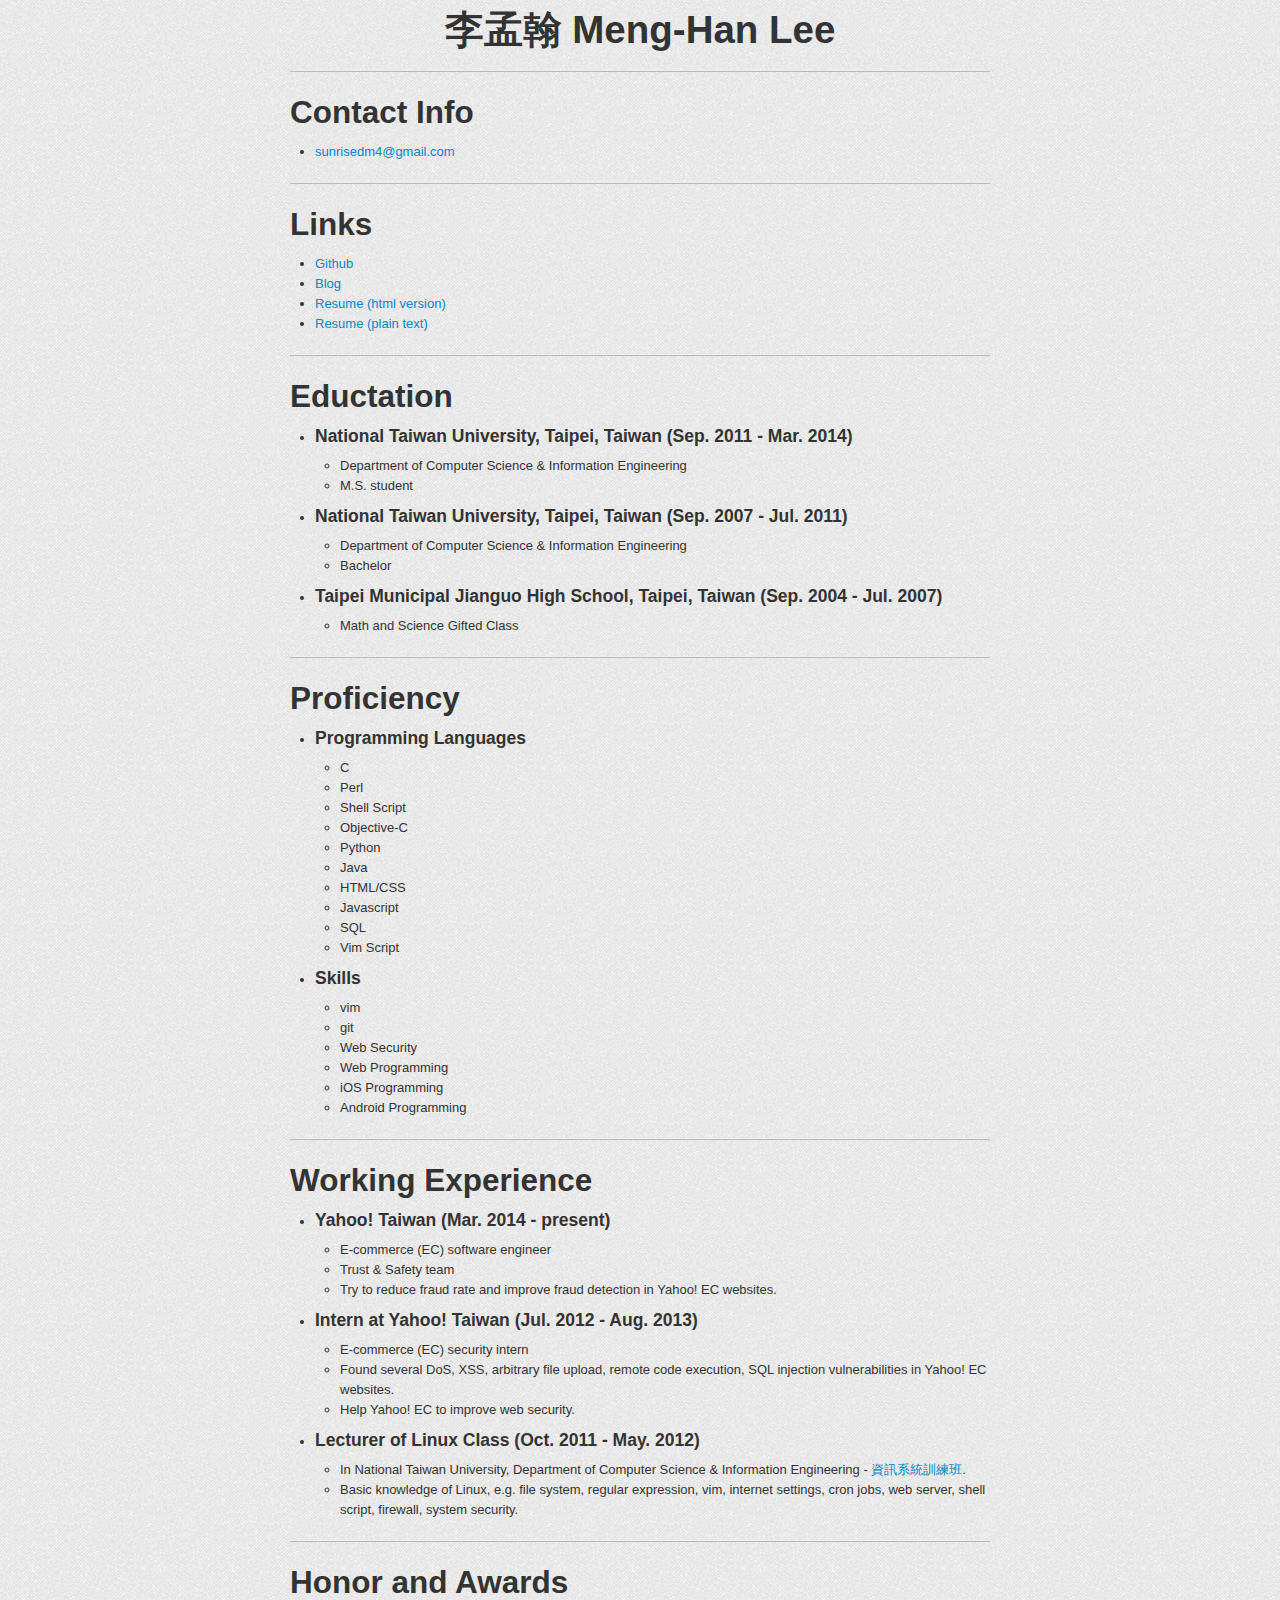
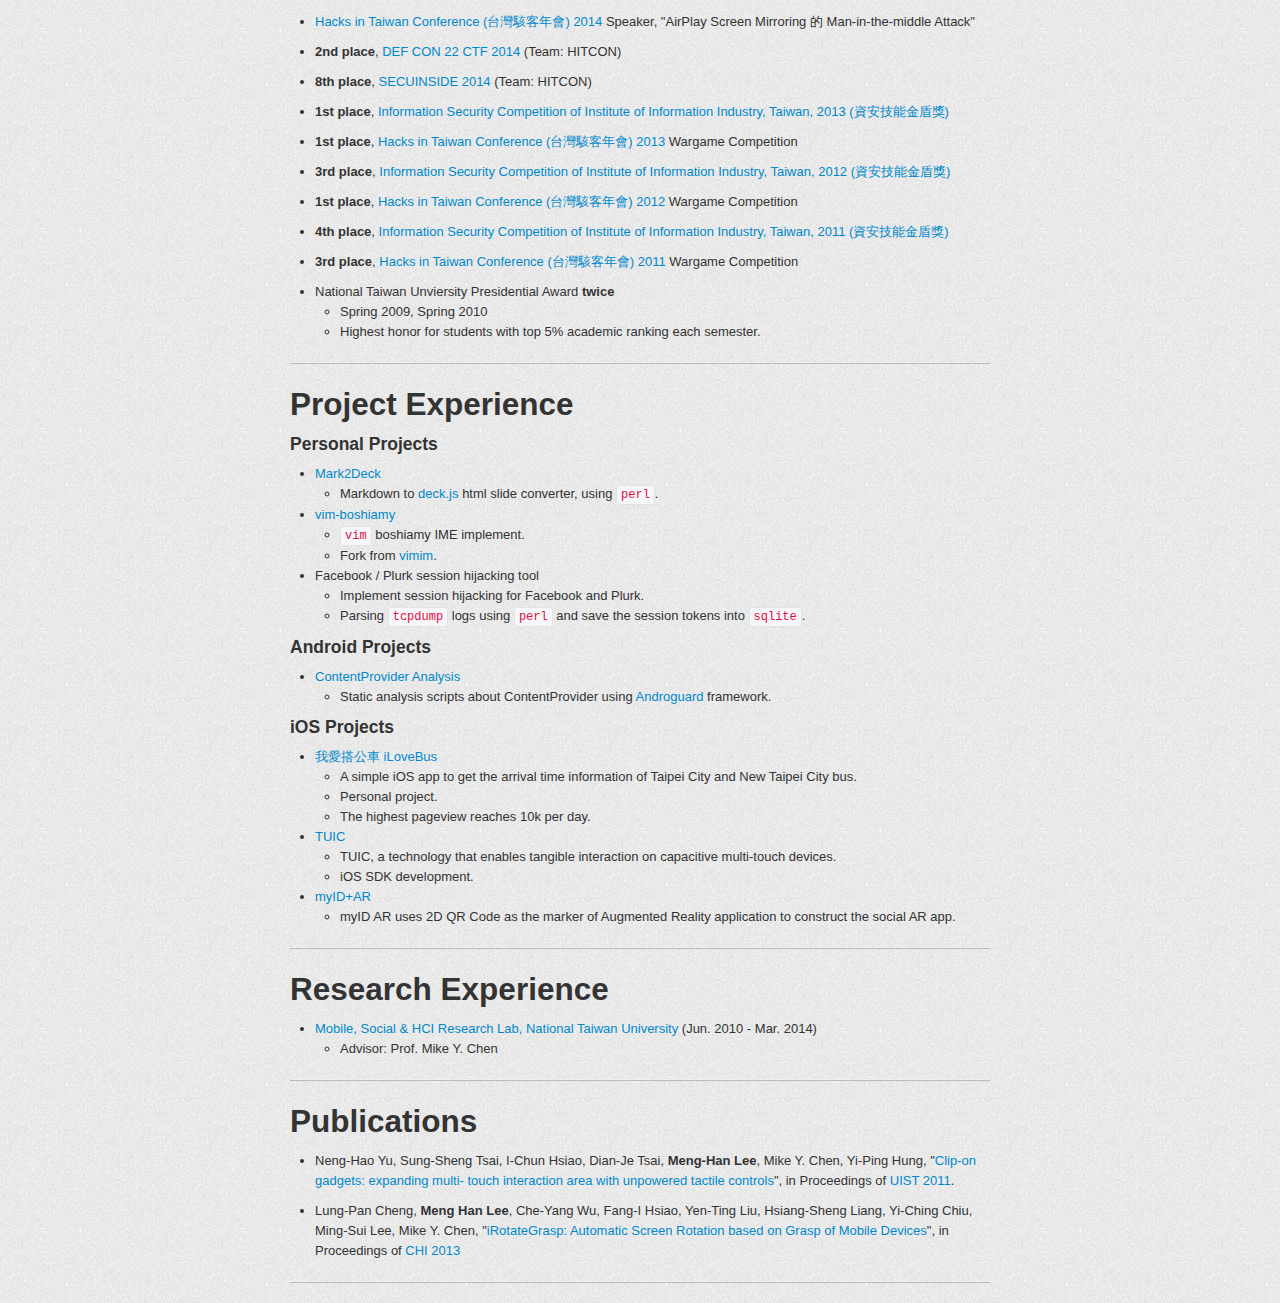
==== commit 4be7fd03: "update html" ====
--- a/index.html
+++ b/index.html
@@ -425,9 +425,15 @@
 <hr />
 <h2 id="working-experience">Working Experience</h2>
 <ul>
+<li><h4>Yahoo! Taiwan (Mar. 2014 - present)</h4>
+<ul>
+<li>E-commerce (EC) software engineer</li>
+<li>Trust &amp; Safety team</li>
+<li>Try to reduce fraud rate and improve fraud detection in Yahoo! EC websites.</li>
+</ul></li>
 <li><h4>Intern at Yahoo! Taiwan (Jul. 2012 - Aug. 2013)</h4>
 <ul>
-<li>EC security intern</li>
+<li>E-commerce (EC) security intern</li>
 <li>Found several DoS, XSS, arbitrary file upload, remote code execution, SQL injection vulnerabilities in Yahoo! EC websites.</li>
 <li>Help Yahoo! EC to improve web security.</li>
 </ul></li>
@@ -435,50 +441,6 @@
 <ul>
 <li>In National Taiwan University, Department of Computer Science &amp; Information Engineering - <a href="http://www.csie.ntu.edu.tw/train/">資訊系統訓練班</a>.</li>
 <li>Basic knowledge of Linux, e.g. file system, regular expression, vim, internet settings, cron jobs, web server, shell script, firewall, system security.</li>
-</ul></li>
-</ul>
-<hr />
-<h2 id="project-experience">Project Experience</h2>
-<h4 id="personal-projects">Personal Projects</h4>
-<ul>
-<li><a href="https://github.com/dm4/Mark2Deck">Mark2Deck</a>
-<ul>
-<li>Markdown to <a href="http://imakewebthings.github.com/deck.js/">deck.js</a> html slide converter, using <code>perl</code>.</li>
-</ul></li>
-<li><a href="https://github.com/dm4/vim-boshiamy">vim-boshiamy</a>
-<ul>
-<li><code>vim</code> boshiamy IME implement.</li>
-<li>Fork from <a href="https://code.google.com/p/vimim/">vimim</a>.</li>
-</ul></li>
-<li>Facebook / Plurk session hijacking tool
-<ul>
-<li>Implement session hijacking for Facebook and Plurk.</li>
-<li>Parsing <code>tcpdump</code> logs using <code>perl</code> and save the session tokens into <code>sqlite</code>.</li>
-</ul></li>
-</ul>
-<h4 id="android-projects">Android Projects</h4>
-<ul>
-<li><a href="https://github.com/dm4/contentprovider-androguard">ContentProvider Analysis</a>
-<ul>
-<li>Static analysis scripts about ContentProvider using <a href="https://code.google.com/p/androguard/">Androguard</a> framework.</li>
-</ul></li>
-</ul>
-<h4 id="ios-projects">iOS Projects</h4>
-<ul>
-<li><a href="http://itunes.apple.com/il/app//id428918574?mt=8">我愛搭公車 iLoveBus</a>
-<ul>
-<li>A simple iOS app to get the arrival time information of Taipei City and New Taipei City bus.</li>
-<li>Personal project.</li>
-<li>The highest pageview reaches 10k per day.</li>
-</ul></li>
-<li><a href="http://tuic.tw">TUIC</a>
-<ul>
-<li>TUIC, a technology that enables tangible interaction on capacitive multi-touch devices.</li>
-<li>iOS SDK development.</li>
-</ul></li>
-<li><a href="http://itunes.apple.com/us/app/myid%20ar/id432286892?mt=8">myID+AR</a>
-<ul>
-<li>myID AR uses 2D QR Code as the marker of Augmented Reality application to construct the social AR app.</li>
 </ul></li>
 </ul>
 <hr />
@@ -500,6 +462,50 @@
 </ul></li>
 </ul>
 <hr />
+<h2 id="project-experience">Project Experience</h2>
+<h4 id="personal-projects">Personal Projects</h4>
+<ul>
+<li><a href="https://github.com/dm4/Mark2Deck">Mark2Deck</a>
+<ul>
+<li>Markdown to <a href="http://imakewebthings.github.com/deck.js/">deck.js</a> html slide converter, using <code>perl</code>.</li>
+</ul></li>
+<li><a href="https://github.com/dm4/vim-boshiamy">vim-boshiamy</a>
+<ul>
+<li><code>vim</code> boshiamy IME implement.</li>
+<li>Fork from <a href="https://code.google.com/p/vimim/">vimim</a>.</li>
+</ul></li>
+<li>Facebook / Plurk session hijacking tool
+<ul>
+<li>Implement session hijacking for Facebook and Plurk.</li>
+<li>Parsing <code>tcpdump</code> logs using <code>perl</code> and save the session tokens into <code>sqlite</code>.</li>
+</ul></li>
+</ul>
+<h4 id="android-projects">Android Projects</h4>
+<ul>
+<li><a href="https://github.com/dm4/contentprovider-androguard">ContentProvider Analysis</a>
+<ul>
+<li>Static analysis scripts about ContentProvider using <a href="https://code.google.com/p/androguard/">Androguard</a> framework.</li>
+</ul></li>
+</ul>
+<h4 id="ios-projects">iOS Projects</h4>
+<ul>
+<li><a href="http://itunes.apple.com/il/app//id428918574?mt=8">我愛搭公車 iLoveBus</a>
+<ul>
+<li>A simple iOS app to get the arrival time information of Taipei City and New Taipei City bus.</li>
+<li>Personal project.</li>
+<li>The highest pageview reaches 10k per day.</li>
+</ul></li>
+<li><a href="http://tuic.tw">TUIC</a>
+<ul>
+<li>TUIC, a technology that enables tangible interaction on capacitive multi-touch devices.</li>
+<li>iOS SDK development.</li>
+</ul></li>
+<li><a href="http://itunes.apple.com/us/app/myid%20ar/id432286892?mt=8">myID+AR</a>
+<ul>
+<li>myID AR uses 2D QR Code as the marker of Augmented Reality application to construct the social AR app.</li>
+</ul></li>
+</ul>
+<hr />
 <h2 id="research-experience">Research Experience</h2>
 <ul>
 <li><a href="http://ntumobile.org">Mobile, Social &amp; HCI Research Lab, National Taiwan University</a> (Jun. 2010 - Mar. 2014)
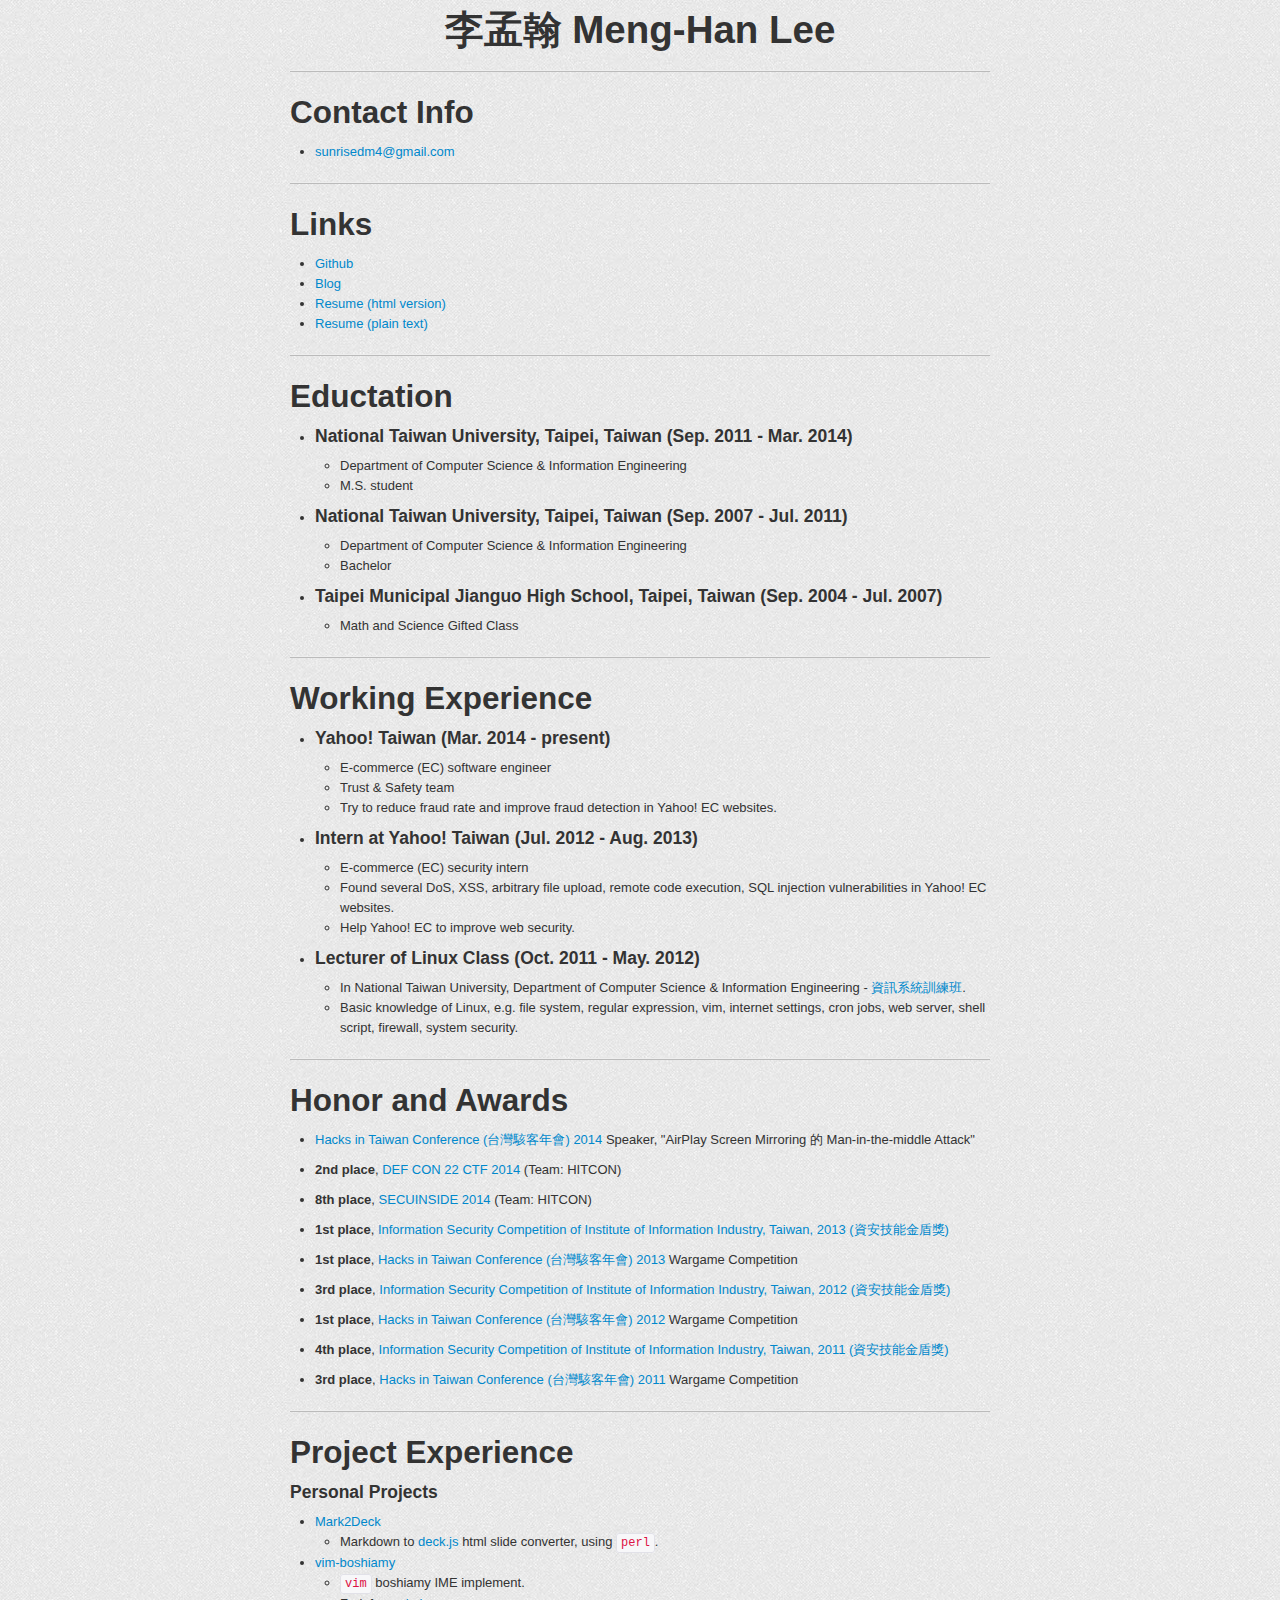
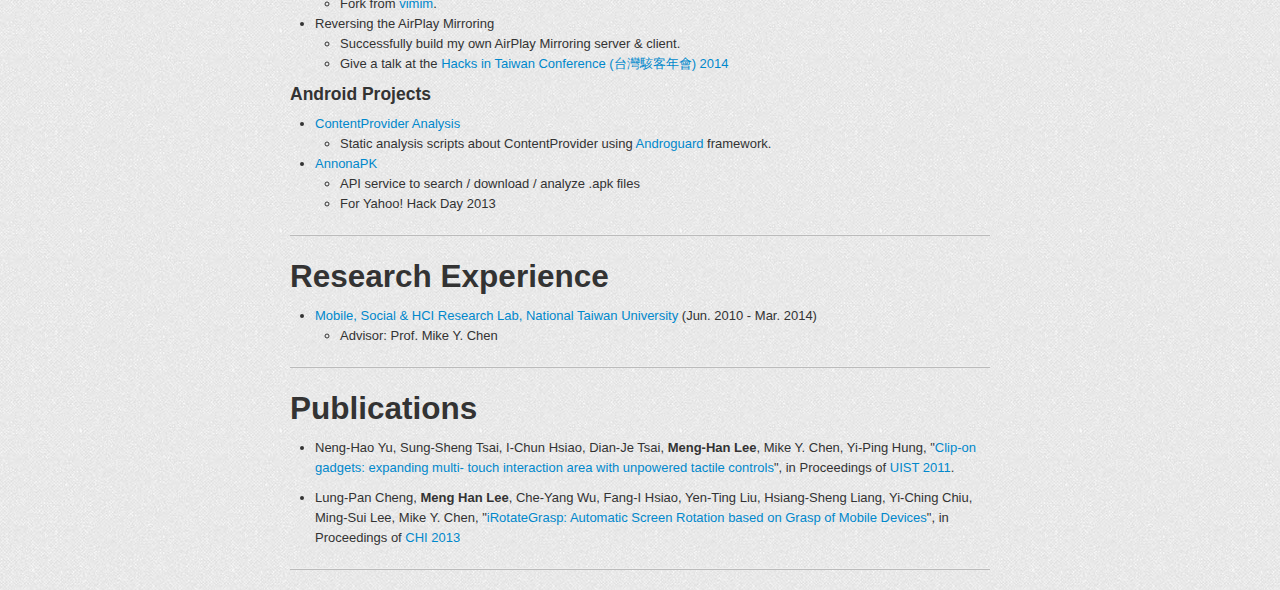
==== commit 54522db6: "make index.html" ====
--- a/index.html
+++ b/index.html
@@ -397,32 +397,6 @@
 </ul></li>
 </ul>
 <hr />
-<h2 id="proficiency">Proficiency</h2>
-<ul>
-<li><h4>Programming Languages</h4>
-<ul>
-<li>C</li>
-<li>Perl</li>
-<li>Shell Script</li>
-<li>Objective-C</li>
-<li>Python</li>
-<li>Java</li>
-<li>HTML/CSS</li>
-<li>Javascript</li>
-<li>SQL</li>
-<li>Vim Script</li>
-</ul></li>
-<li><h4>Skills</h4>
-<ul>
-<li>vim</li>
-<li>git</li>
-<li>Web Security</li>
-<li>Web Programming</li>
-<li>iOS Programming</li>
-<li>Android Programming</li>
-</ul></li>
-</ul>
-<hr />
 <h2 id="working-experience">Working Experience</h2>
 <ul>
 <li><h4>Yahoo! Taiwan (Mar. 2014 - present)</h4>
@@ -455,11 +429,6 @@
 <li><p><strong>1st place</strong>, <a href="http://hitcon.org/2012">Hacks in Taiwan Conference (台灣駭客年會) 2012</a> Wargame Competition</p></li>
 <li><p><strong>4th place</strong>, <a href="http://security.cisanet.org.tw/">Information Security Competition of Institute of Information Industry, Taiwan, 2011 (資安技能金盾獎)</a></p></li>
 <li><p><strong>3rd place</strong>, <a href="http://hitcon.org/2011">Hacks in Taiwan Conference (台灣駭客年會) 2011</a> Wargame Competition</p></li>
-<li>National Taiwan Unviersity Presidential Award <strong>twice</strong>
-<ul>
-<li>Spring 2009, Spring 2010</li>
-<li>Highest honor for students with top 5% academic ranking each semester.</li>
-</ul></li>
 </ul>
 <hr />
 <h2 id="project-experience">Project Experience</h2>
@@ -474,10 +443,10 @@
 <li><code>vim</code> boshiamy IME implement.</li>
 <li>Fork from <a href="https://code.google.com/p/vimim/">vimim</a>.</li>
 </ul></li>
-<li>Facebook / Plurk session hijacking tool
-<ul>
-<li>Implement session hijacking for Facebook and Plurk.</li>
-<li>Parsing <code>tcpdump</code> logs using <code>perl</code> and save the session tokens into <code>sqlite</code>.</li>
+<li>Reversing the AirPlay Mirroring
+<ul>
+<li>Successfully build my own AirPlay Mirroring server &amp; client.</li>
+<li>Give a talk at the <a href="http://hitcon.org/2014/agenda/">Hacks in Taiwan Conference (台灣駭客年會) 2014</a></li>
 </ul></li>
 </ul>
 <h4 id="android-projects">Android Projects</h4>
@@ -486,23 +455,10 @@
 <ul>
 <li>Static analysis scripts about ContentProvider using <a href="https://code.google.com/p/androguard/">Androguard</a> framework.</li>
 </ul></li>
-</ul>
-<h4 id="ios-projects">iOS Projects</h4>
-<ul>
-<li><a href="http://itunes.apple.com/il/app//id428918574?mt=8">我愛搭公車 iLoveBus</a>
-<ul>
-<li>A simple iOS app to get the arrival time information of Taipei City and New Taipei City bus.</li>
-<li>Personal project.</li>
-<li>The highest pageview reaches 10k per day.</li>
-</ul></li>
-<li><a href="http://tuic.tw">TUIC</a>
-<ul>
-<li>TUIC, a technology that enables tangible interaction on capacitive multi-touch devices.</li>
-<li>iOS SDK development.</li>
-</ul></li>
-<li><a href="http://itunes.apple.com/us/app/myid%20ar/id432286892?mt=8">myID+AR</a>
-<ul>
-<li>myID AR uses 2D QR Code as the marker of Augmented Reality application to construct the social AR app.</li>
+<li><a href="https://github.com/dm4/AnnonaPK">AnnonaPK</a>
+<ul>
+<li>API service to search / download / analyze .apk files</li>
+<li>For Yahoo! Hack Day 2013</li>
 </ul></li>
 </ul>
 <hr />
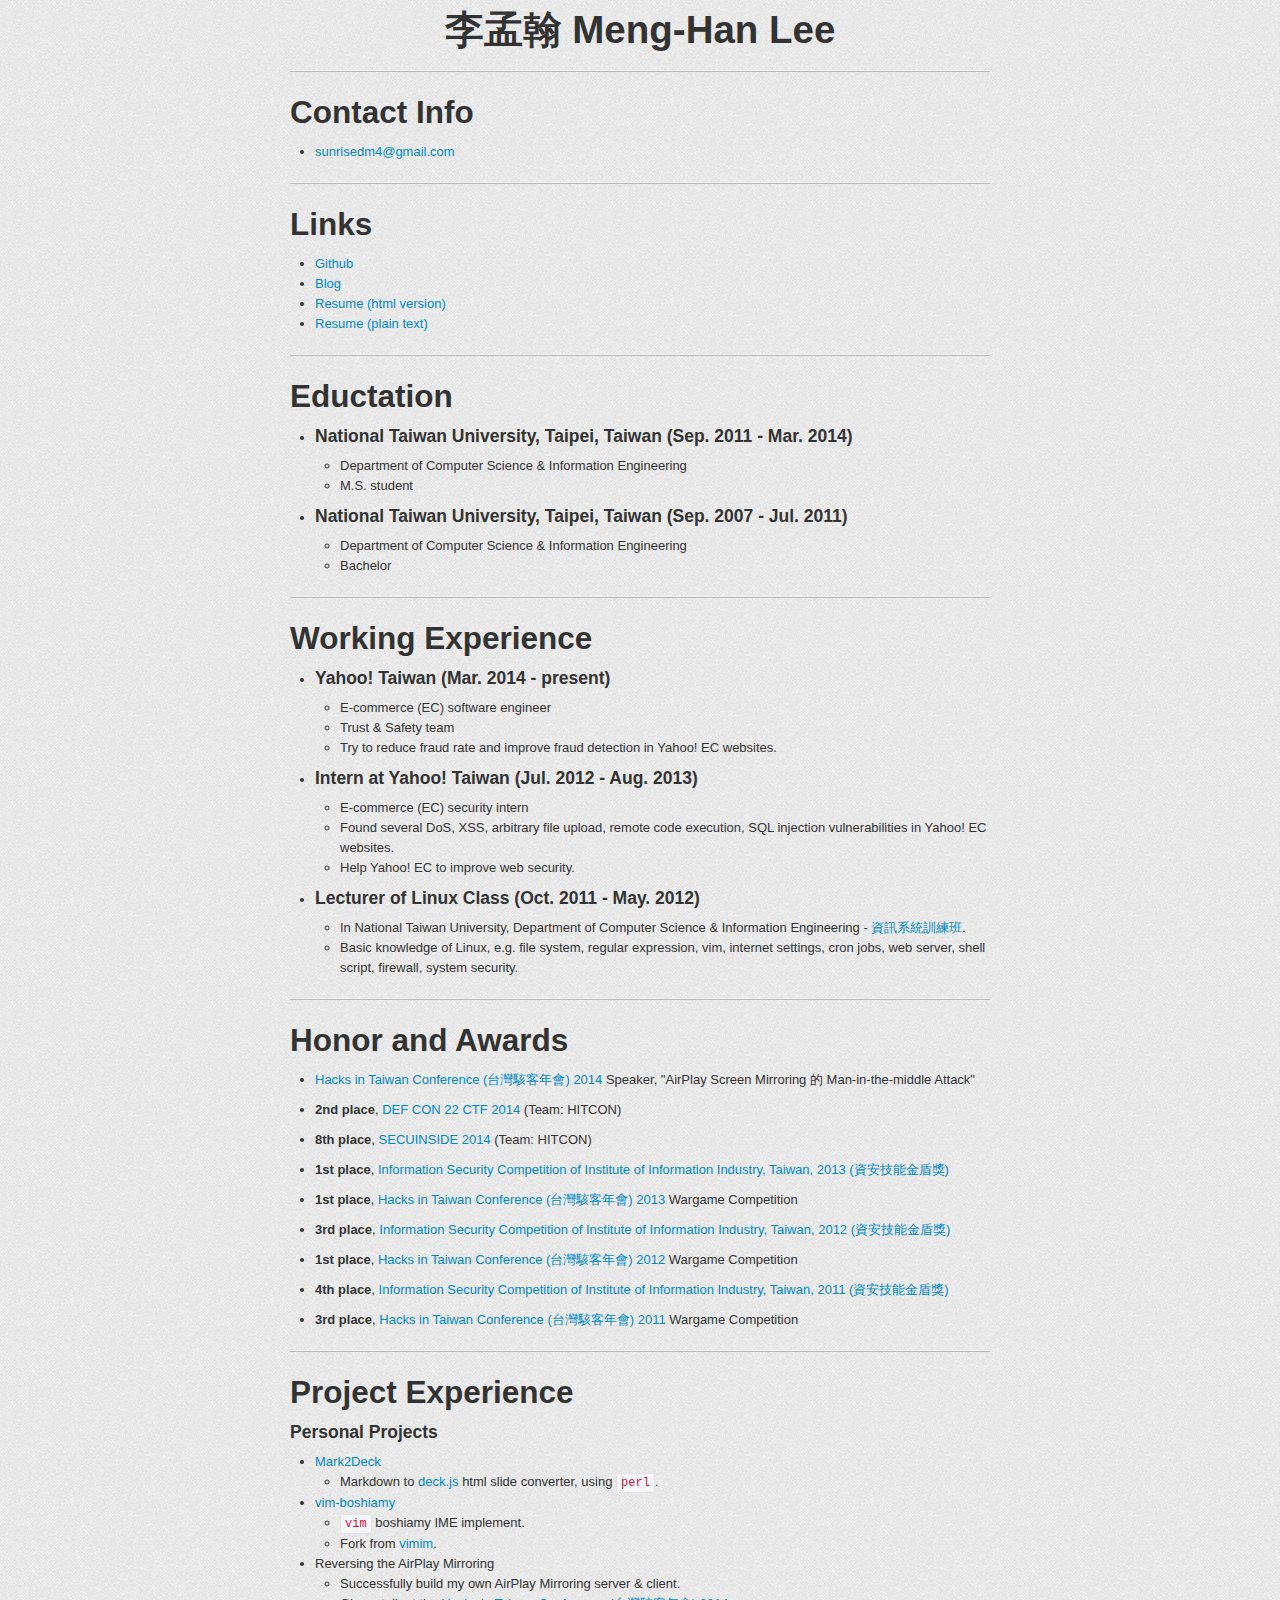
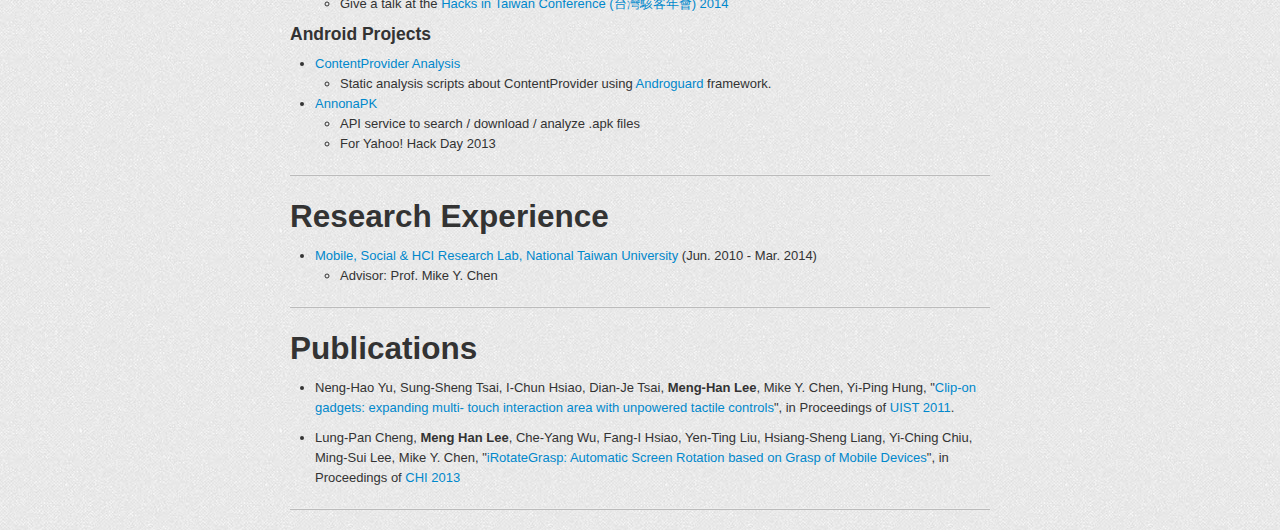
==== commit f865128b: "make index.html" ====
--- a/index.html
+++ b/index.html
@@ -391,10 +391,6 @@
 <li>Department of Computer Science &amp; Information Engineering</li>
 <li>Bachelor</li>
 </ul></li>
-<li><h4>Taipei Municipal Jianguo High School, Taipei, Taiwan (Sep. 2004 - Jul. 2007)</h4>
-<ul>
-<li>Math and Science Gifted Class</li>
-</ul></li>
 </ul>
 <hr />
 <h2 id="working-experience">Working Experience</h2>
